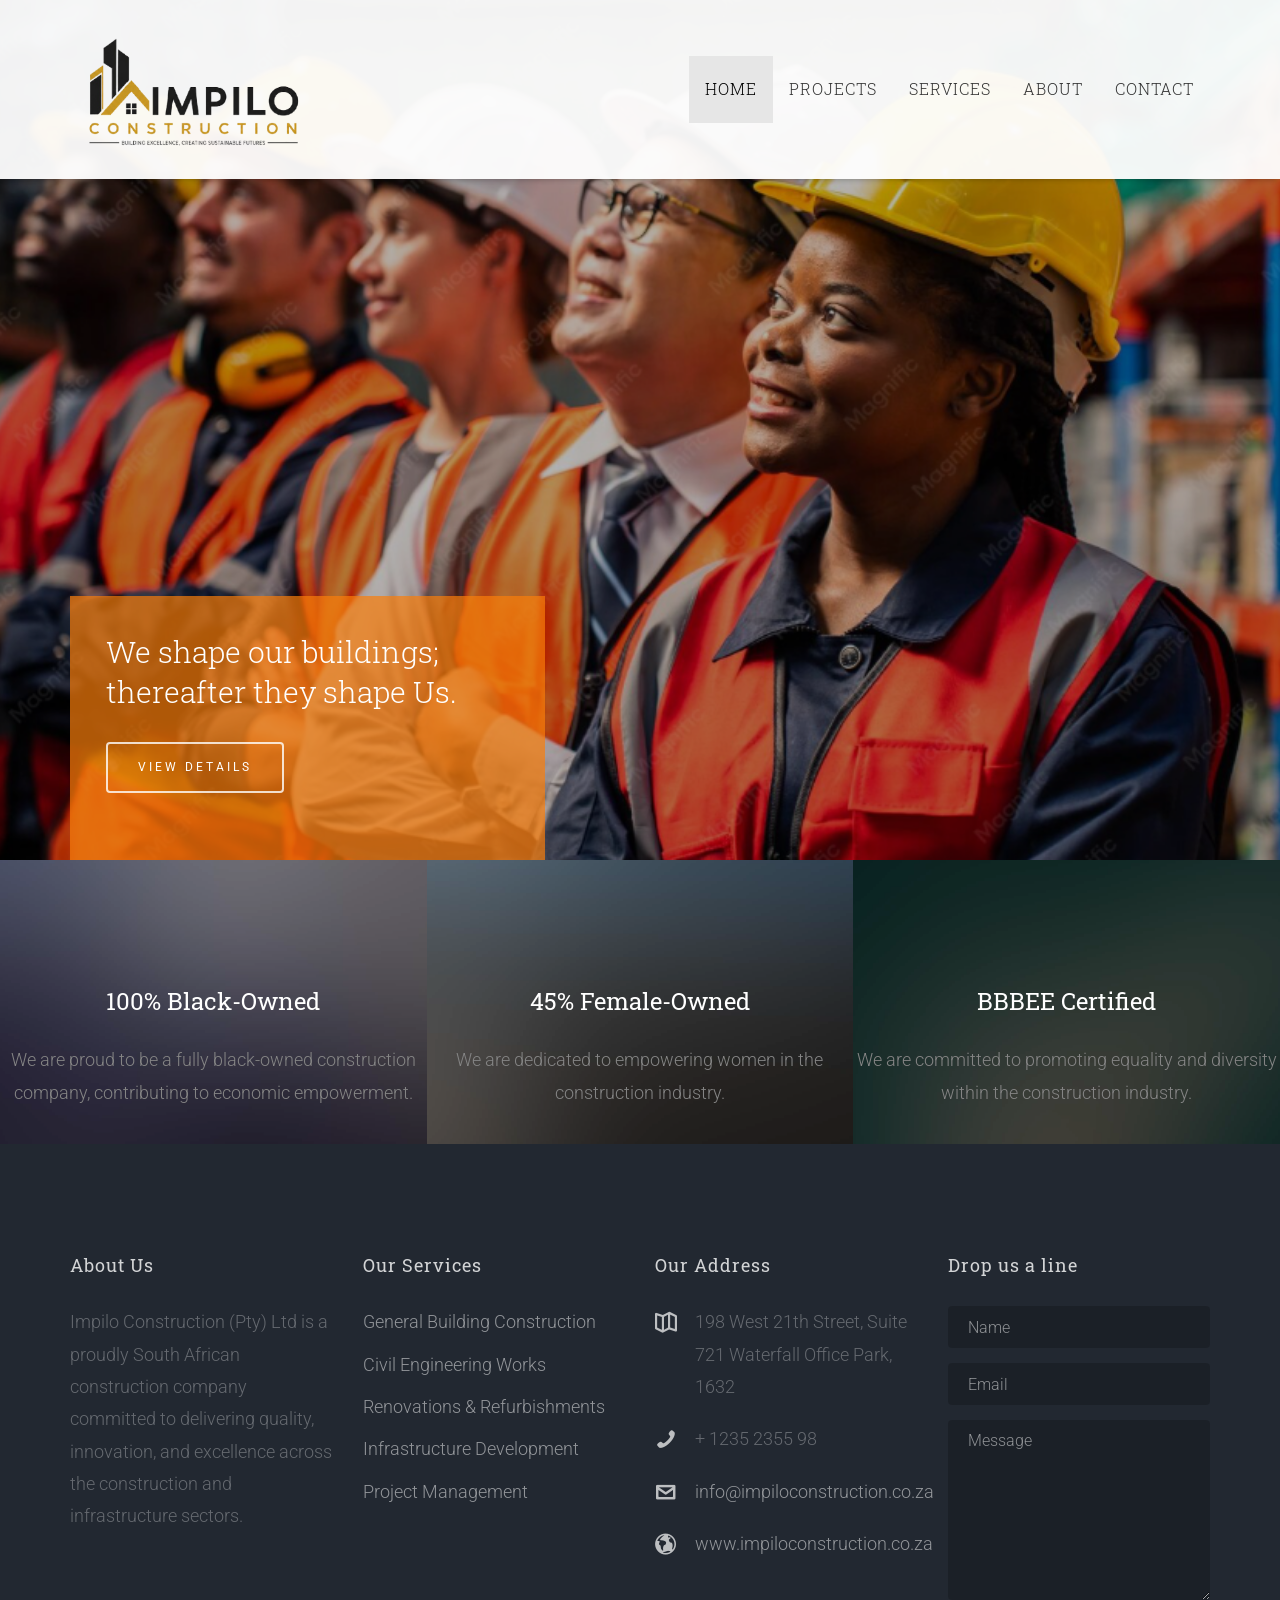
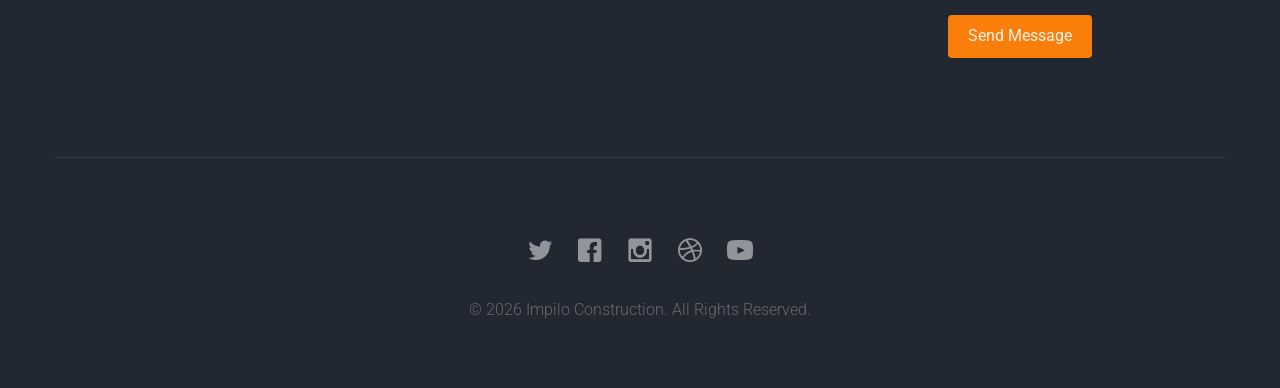
==== index.html @ e7708b45 "first commit" ====
<!DOCTYPE html>
<!--[if lt IE 7]>      <html class="no-js lt-ie9 lt-ie8 lt-ie7"> <![endif]-->
<!--[if IE 7]>         <html class="no-js lt-ie9 lt-ie8"> <![endif]-->
<!--[if IE 8]>         <html class="no-js lt-ie9"> <![endif]-->
<!--[if gt IE 8]><!--> <html class="no-js"> <!--<![endif]-->
	<head>
	<meta charset="utf-8">
	<meta http-equiv="X-UA-Compatible" content="IE=edge">
	<title>Home - Impilo Construction</title>
	<meta name="viewport" content="width=device-width, initial-scale=1">
	<meta name="description" content="About Impilo Construction" />
	<meta name="keywords" content="construction, about us, company information" />
	<meta name="author" content="Impilo Construction" />


  	<!-- Facebook and Twitter integration -->
	<meta property="og:title" content="About Impilo Construction"/>
	<meta property="og:image" content="images/slide_1.jpg"/>
	<meta property="og:url" content=""/>
	<meta property="og:site_name" content=""/>
	<meta property="og:description" content="About Impilo Construction"/>
	<meta name="twitter:title" content="About Impilo Construction" />
	<meta name="twitter:image" content="images/slide_1.jpg" />
	<meta name="twitter:url" content="" />
	<meta name="twitter:card" content="" />

	<!-- Place favicon.ico and apple-touch-icon.png in the root directory -->
	<link rel="shortcut icon" href="favicon.ico">

	<link href='https://fonts.googleapis.com/css?family=Roboto:400,100,300,700,900' rel='stylesheet' type='text/css'>
	<link href="https://fonts.googleapis.com/css?family=Roboto+Slab:300,400,700" rel="stylesheet">
	
	<!-- Animate.css -->
	<link rel="stylesheet" href="css/animate.css">
	<!-- Icomoon Icon Fonts-->
	<link rel="stylesheet" href="css/icomoon.css">
	<!-- Bootstrap  -->
	<link rel="stylesheet" href="css/bootstrap.css">
	<!-- Superfish -->
	<link rel="stylesheet" href="css/superfish.css">
	<!-- Flexslider  -->
	<link rel="stylesheet" href="css/flexslider.css">

	<link rel="stylesheet" href="css/style.css">


	<!-- Modernizr JS -->
	<script src="js/modernizr-2.6.2.min.js"></script>
	<!-- FOR IE9 below -->
	<!--[if lt IE 9]>
	<script src="js/respond.min.js"></script>
	<![endif]-->

	</head>
	<body>
		<div id="impilo-wrapper">
		<div id="impilo-page">
		<div id="impilo-header">
			<header id="impilo-header-section">
				<div class="container">
					<div class="nav-header">
						<a href="#" class="js-impilo-nav-toggle impilo-nav-toggle"><i></i></a>
						<!--make the logo smaller and align it with the navigation-->
						<div id="impilo-logo">
							<a href="index.html">
								<img src="images/logo.png" alt="Impilo Construction Logo" class="img-responsive" style="max-width: 250px;">
							</a>
						</div>
						<!-- START #impilo-menu-wrap -->
							<nav id="impilo-menu-wrap" role="navigation">
							<ul class="sf-menu" id="impilo-primary-menu">
								<li>
									<a class="impilo-sub-ddown active" href="index.html">Home</a>
								</li>
								<li><a href="work.html">Projects</a></li>
								<li>
									<a href="services.html" >Services</a>
									
								</li>
								<li><a href="about.html">About</a></li>
								<li><a href="contact.html">Contact</a></li>
							</ul>
						</nav>
					</div>
				</div>
			</header>		
		</div>
		<!-- end:impilo-header -->
		<aside id="impilo-hero" class="js-fullheight">
			<div class="flexslider js-fullheight">
				<ul class="slides">
			   	<li style="background-image: url(images/slide_8.PNG);">
			   		<div class="overlay-gradient"></div>
			   		<div class="container">
			   			<div class="col-md-5 col-sm-6 col-xs-12 js-fullheight slider-text">
			   				<div class="slider-text-inner">
			   					<div class="desc">
			   						<h2>We shape our buildings; thereafter they shape Us.</h2>
			   						<p><a href="#" class="btn btn-primary btn-outline">View Details</a></p>
			   					</div>
			   				</div>
			   			</div>
			   		</div>
			   	</li>
			   	<li style="background-image: url(images/slide_4.PNG);">
			   		<div class="overlay-gradient"></div>
			   		<div class="container">
			   			<div class="col-md-5 col-sm-6 col-xs-12 js-fullheight slider-text">
			   				<div class="slider-text-inner">
			   					<div class="desc">
			   						<h2>Architecture is a visual art, and the buildings speak for themselves.</h2>
			   						<p><a href="#" class="btn btn-primary btn-outline">View Details</a></p>
			   					</div>
			   				</div>
			   			</div>
			   		</div>
			   	</li>
			   	<li style="background-image: url(images/slide_3.PNG);">
			   		<div class="overlay-gradient"></div>
			   		<div class="container">
			   			<div class="col-md-5 col-sm-6 col-xs-12 js-fullheight slider-text">
			   				<div class="slider-text-inner">
			   					<div class="desc">
			   						<h2>Architecture begins where engineering ends.</h2>
			   						<p><a href="#" class="btn btn-primary btn-outline">View Details</a></p>
			   					</div>
			   				</div>
			   			</div>
			   		</div>
			   	</li>
			  	</ul>
		  	</div>
		</aside>
		<div id="impilo-section">
			<div class="grid-project-section">
				<a href="#">
					<img src="images/project-1.jpg" alt="Project" class="img-responsive">
					<div class="desc text-center">
						<h2>100% Black-Owned </h2>
						<p>We are proud to be a fully black-owned construction company, contributing to economic empowerment.</p>
					</div>
				</a>
			</div>
			<div class="grid-project-section">
				<a href="#">
					<img src="images/project-2.jpg" alt="Project" class="img-responsive">
					<div class="desc text-center">
						<h2>45% Female-Owned </h2>
						<p>We are dedicated to empowering women in the construction industry.</p>
					</div>
				</a>
			</div>
			<div class="grid-project-section">
				<a href="#">
					<img src="images/project-3.jpg" alt="Project" class="img-responsive">
					<div class="desc text-center">
						<h2>BBBEE Certified</h2>
							<p>We are committed to promoting equality and diversity within the construction industry.</p>
					</div>
				</a>
			</div>
			
			
		
		</div>
				<footer>
			<div id="footer">
				<div class="container">
					<div class="row">
						<div class="col-md-3">
							<h3 class="section-title">About Us</h3>
							<p>Impilo Construction (Pty) Ltd is a proudly South African construction company committed to 
								delivering quality, innovation, and excellence across the construction and infrastructure 
								sectors.</p>
						</div>
						
						<div class="col-md-3">
							<h3 class="section-title">Our Services</h3>
							<ul>
								<li><a href="#GeneralBuilding">General Building Construction</a></li>
								<li><a href="#CivilEngineering">Civil Engineering Works</a></li>
								<li><a href="#Renovations">Renovations & Refurbishments</a></li>
								<li><a href="#Infrastructure">Infrastructure Development</a></li>
								<li><a href="#ProjectManagement">Project Management </a></li>
							</ul>
						</div>

						<div class="col-md-3">
							<h3 class="section-title">Our Address</h3>
							<ul class="contact-info">
								<li><i class="icon-map2"></i>198 West 21th Street, Suite 721 Waterfall Office Park, 1632</li>
								<li><i class="icon-phone2"></i>+ 1235 2355 98</li>
								<li><i class="icon-envelope2"></i><a href="#">info@impiloconstruction.co.za</a></li>
								<li><i class="icon-globe2"></i><a href="#">www.impiloconstruction.co.za</a></li>
							</ul>	
						</div>
						<div class="col-md-3">
							<h3 class="section-title">Drop us a line</h3>
							<form class="contact-form">
								<div class="form-group">
									<label for="name" class="sr-only">Name</label>
									<input type="name" class="form-control" id="name" placeholder="Name">
								</div>
								<div class="form-group">
									<label for="email" class="sr-only">Email</label>
									<input type="email" class="form-control" id="email" placeholder="Email">
								</div>
								<div class="form-group">
									<label for="message" class="sr-only">Message</label>
									<textarea class="form-control" id="message" rows="7" placeholder="Message"></textarea>
								</div>
								<div class="form-group">
									<input type="submit" id="btn-submit" class="btn btn-send-message btn-md" value="Send Message">
								</div>
							</form>
						</div>
					</div>
					<div class="row copy-right">
						<div class="col-md-6 col-md-offset-3 text-center">
							<p class="impilo-social-icons">
								<a href="#"><i class="icon-twitter2"></i></a>
								<a href="#"><i class="icon-facebook2"></i></a>
								<a href="#"><i class="icon-instagram"></i></a>
								<a href="#"><i class="icon-dribbble2"></i></a>
								<a href="#"><i class="icon-youtube"></i></a>
							</p>
							<p>&copy; 2026 Impilo Construction. All Rights Reserved. </p>
					</div>
				</div>
			</div>
		</footer>

	</div>
	<!-- END impilo-page -->

	</div>
	<!-- END impilo-wrapper -->

	<!-- jQuery -->


	<script src="js/jquery.min.js"></script>
	<!-- jQuery Easing -->
	<script src="js/jquery.easing.1.3.js"></script>
	<!-- Bootstrap -->
	<script src="js/bootstrap.min.js"></script>
	<!-- Waypoints -->
	<script src="js/jquery.waypoints.min.js"></script>
	<!-- Superfish -->
	<script src="js/hoverIntent.js"></script>
	<script src="js/superfish.js"></script>
	<!-- Flexslider -->
	<script src="js/jquery.flexslider-min.js"></script>

	<!-- Main JS (Do not remove) -->
	<script src="js/main.js"></script>

	</body>
</html>
---- css/icomoon.css ----
@font-face {
    font-family: 'icomoon';
    src:    url('fonts/icomoon.eot?1oniuf');
    src:    url('fonts/icomoon.eot?1oniuf#iefix') format('embedded-opentype'),
        url('fonts/icomoon.ttf?1oniuf') format('truetype'),
        url('fonts/icomoon.woff?1oniuf') format('woff'),
        url('fonts/icomoon.svg?1oniuf#icomoon') format('svg');
    font-weight: normal;
    font-style: normal;
}

[class^="icon-"], [class*=" icon-"] {
    /* use !important to prevent issues with browser extensions that change fonts */
    font-family: 'icomoon' !important;
    speak: none;
    font-style: normal;
    font-weight: normal;
    font-variant: normal;
    text-transform: none;
    line-height: 1;

    /* Better Font Rendering =========== */
    -webkit-font-smoothing: antialiased;
    -moz-osx-font-smoothing: grayscale;
}

.icon-mobile:before {
    content: "\e000";
}
.icon-laptop:before {
    content: "\e001";
}
.icon-desktop:before {
    content: "\e002";
}
.icon-tablet:before {
    content: "\e003";
}
.icon-phone:before {
    content: "\e004";
}
.icon-document:before {
    content: "\e005";
}
.icon-documents:before {
    content: "\e006";
}
.icon-search:before {
    content: "\e007";
}
.icon-clipboard:before {
    content: "\e008";
}
.icon-newspaper:before {
    content: "\e009";
}
.icon-notebook:before {
    content: "\e00a";
}
.icon-book-open:before {
    content: "\e00b";
}
.icon-browser:before {
    content: "\e00c";
}
.icon-calendar:before {
    content: "\e00d";
}
.icon-presentation:before {
    content: "\e00e";
}
.icon-picture:before {
    content: "\e00f";
}
.icon-pictures:before {
    content: "\e010";
}
.icon-video:before {
    content: "\e011";
}
.icon-camera:before {
    content: "\e012";
}
.icon-printer:before {
    content: "\e013";
}
.icon-toolbox:before {
    content: "\e014";
}
.icon-briefcase:before {
    content: "\e015";
}
.icon-wallet:before {
    content: "\e016";
}
.icon-gift:before {
    content: "\e017";
}
.icon-bargraph:before {
    content: "\e018";
}
.icon-grid:before {
    content: "\e019";
}
.icon-expand:before {
    content: "\e01a";
}
.icon-focus:before {
    content: "\e01b";
}
.icon-edit:before {
    content: "\e01c";
}
.icon-adjustments:before {
    content: "\e01d";
}
.icon-ribbon:before {
    content: "\e01e";
}
.icon-hourglass:before {
    content: "\e01f";
}
.icon-lock:before {
    content: "\e020";
}
.icon-megaphone:before {
    content: "\e021";
}
.icon-shield:before {
    content: "\e022";
}
.icon-trophy:before {
    content: "\e023";
}
.icon-flag:before {
    content: "\e024";
}
.icon-map:before {
    content: "\e025";
}
.icon-puzzle:before {
    content: "\e026";
}
.icon-basket:before {
    content: "\e027";
}
.icon-envelope:before {
    content: "\e028";
}
.icon-streetsign:before {
    content: "\e029";
}
.icon-telescope:before {
    content: "\e02a";
}
.icon-gears:before {
    content: "\e02b";
}
.icon-key:before {
    content: "\e02c";
}
.icon-paperclip:before {
    content: "\e02d";
}
.icon-attachment:before {
    content: "\e02e";
}
.icon-pricetags:before {
    content: "\e02f";
}
.icon-lightbulb:before {
    content: "\e030";
}
.icon-layers:before {
    content: "\e031";
}
.icon-pencil:before {
    content: "\e032";
}
.icon-tools:before {
    content: "\e033";
}
.icon-tools-2:before {
    content: "\e034";
}
.icon-scissors:before {
    content: "\e035";
}
.icon-paintbrush:before {
    content: "\e036";
}
.icon-magnifying-glass:before {
    content: "\e037";
}
.icon-circle-compass:before {
    content: "\e038";
}
.icon-linegraph:before {
    content: "\e039";
}
.icon-mic:before {
    content: "\e03a";
}
.icon-strategy:before {
    content: "\e03b";
}
.icon-beaker:before {
    content: "\e03c";
}
.icon-caution:before {
    content: "\e03d";
}
.icon-recycle:before {
    content: "\e03e";
}
.icon-anchor:before {
    content: "\e03f";
}
.icon-profile-male:before {
    content: "\e040";
}
.icon-profile-female:before {
    content: "\e041";
}
.icon-bike:before {
    content: "\e042";
}
.icon-wine:before {
    content: "\e043";
}
.icon-hotairballoon:before {
    content: "\e044";
}
.icon-globe:before {
    content: "\e045";
}
.icon-genius:before {
    content: "\e046";
}
.icon-map-pin:before {
    content: "\e047";
}
.icon-dial:before {
    content: "\e048";
}
.icon-chat:before {
    content: "\e049";
}
.icon-heart:before {
    content: "\e04a";
}
.icon-cloud:before {
    content: "\e04b";
}
.icon-upload:before {
    content: "\e04c";
}
.icon-download:before {
    content: "\e04d";
}
.icon-target:before {
    content: "\e04e";
}
.icon-hazardous:before {
    content: "\e04f";
}
.icon-piechart:before {
    content: "\e050";
}
.icon-speedometer:before {
    content: "\e051";
}
.icon-global:before {
    content: "\e052";
}
.icon-compass:before {
    content: "\e053";
}
.icon-lifesaver:before {
    content: "\e054";
}
.icon-clock:before {
    content: "\e055";
}
.icon-aperture:before {
    content: "\e056";
}
.icon-quote:before {
    content: "\e057";
}
.icon-scope:before {
    content: "\e058";
}
.icon-alarmclock:before {
    content: "\e059";
}
.icon-refresh:before {
    content: "\e05a";
}
.icon-happy:before {
    content: "\e05b";
}
.icon-sad:before {
    content: "\e05c";
}
.icon-facebook:before {
    content: "\e05d";
}
.icon-twitter:before {
    content: "\e05e";
}
.icon-googleplus:before {
    content: "\e05f";
}
.icon-rss:before {
    content: "\e060";
}
.icon-tumblr:before {
    content: "\e061";
}
.icon-linkedin:before {
    content: "\e062";
}
.icon-dribbble:before {
    content: "\e063";
}
.icon-box2:before {
    content: "\ea82";
}
.icon-write:before {
    content: "\ea83";
}
.icon-clock2:before {
    content: "\ea84";
}
.icon-reply2:before {
    content: "\ea85";
}
.icon-reply-all2:before {
    content: "\ea86";
}
.icon-forward2:before {
    content: "\ea87";
}
.icon-flag2:before {
    content: "\ea88";
}
.icon-search2:before {
    content: "\ea89";
}
.icon-trash2:before {
    content: "\ea8a";
}
.icon-envelope2:before {
    content: "\ea8b";
}
.icon-bubble:before {
    content: "\ea8c";
}
.icon-bubbles:before {
    content: "\ea8d";
}
.icon-user2:before {
    content: "\ea8e";
}
.icon-users2:before {
    content: "\ea8f";
}
.icon-cloud2:before {
    content: "\ea90";
}
.icon-download2:before {
    content: "\ea91";
}
.icon-upload2:before {
    content: "\ea92";
}
.icon-rain:before {
    content: "\ea93";
}
.icon-sun:before {
    content: "\ea94";
}
.icon-moon2:before {
    content: "\ea95";
}
.icon-bell2:before {
    content: "\ea96";
}
.icon-folder2:before {
    content: "\ea97";
}
.icon-pin2:before {
    content: "\ea98";
}
.icon-sound2:before {
    content: "\ea99";
}
.icon-microphone:before {
    content: "\ea9a";
}
.icon-camera2:before {
    content: "\ea9b";
}
.icon-image2:before {
    content: "\ea9c";
}
.icon-cog2:before {
    content: "\ea9d";
}
.icon-calendar2:before {
    content: "\ea9e";
}
.icon-book2:before {
    content: "\ea9f";
}
.icon-map-marker:before {
    content: "\eaa0";
}
.icon-store:before {
    content: "\eaa1";
}
.icon-support:before {
    content: "\eaa2";
}
.icon-tag2:before {
    content: "\eaa3";
}
.icon-heart2:before {
    content: "\eaa4";
}
.icon-video-camera:before {
    content: "\eaa5";
}
.icon-trophy2:before {
    content: "\eaa6";
}
.icon-cart:before {
    content: "\eaa7";
}
.icon-eye2:before {
    content: "\eaa8";
}
.icon-cancel:before {
    content: "\eaa9";
}
.icon-chart:before {
    content: "\eaaa";
}
.icon-target2:before {
    content: "\eaab";
}
.icon-printer2:before {
    content: "\eaac";
}
.icon-location2:before {
    content: "\eaad";
}
.icon-bookmark2:before {
    content: "\eaae";
}
.icon-monitor:before {
    content: "\eaaf";
}
.icon-cross2:before {
    content: "\eab0";
}
.icon-plus2:before {
    content: "\eab1";
}
.icon-left:before {
    content: "\eab2";
}
.icon-up:before {
    content: "\eab3";
}
.icon-browser2:before {
    content: "\eab4";
}
.icon-windows:before {
    content: "\eab5";
}
.icon-switch2:before {
    content: "\eab6";
}
.icon-dashboard:before {
    content: "\eab7";
}
.icon-play:before {
    content: "\eab8";
}
.icon-fast-forward:before {
    content: "\eab9";
}
.icon-next:before {
    content: "\eaba";
}
.icon-refresh2:before {
    content: "\eabb";
}
.icon-film:before {
    content: "\eabc";
}
.icon-home2:before {
    content: "\eabd";
}
.icon-add-to-list:before {
    content: "\e901";
}
.icon-classic-computer:before {
    content: "\e902";
}
.icon-controller-fast-backward:before {
    content: "\e903";
}
.icon-creative-commons-attribution:before {
    content: "\e904";
}
.icon-creative-commons-noderivs:before {
    content: "\e905";
}
.icon-creative-commons-noncommercial-eu:before {
    content: "\e906";
}
.icon-creative-commons-noncommercial-us:before {
    content: "\e907";
}
.icon-creative-commons-public-domain:before {
    content: "\e908";
}
.icon-creative-commons-remix:before {
    content: "\e909";
}
.icon-creative-commons-share:before {
    content: "\e90a";
}
.icon-creative-commons-sharealike:before {
    content: "\e90b";
}
.icon-creative-commons:before {
    content: "\e90c";
}
.icon-document-landscape:before {
    content: "\e90d";
}
.icon-remove-user:before {
    content: "\e90e";
}
.icon-warning:before {
    content: "\e90f";
}
.icon-arrow-bold-down:before {
    content: "\e910";
}
.icon-arrow-bold-left:before {
    content: "\e911";
}
.icon-arrow-bold-right:before {
    content: "\e912";
}
.icon-arrow-bold-up:before {
    content: "\e913";
}
.icon-arrow-down:before {
    content: "\e914";
}
.icon-arrow-left:before {
    content: "\e915";
}
.icon-arrow-long-down:before {
    content: "\e916";
}
.icon-arrow-long-left:before {
    content: "\e917";
}
.icon-arrow-long-right:before {
    content: "\e918";
}
.icon-arrow-long-up:before {
    content: "\e919";
}
.icon-arrow-right:before {
    content: "\e91a";
}
.icon-arrow-up:before {
    content: "\e91b";
}
.icon-arrow-with-circle-down:before {
    content: "\e91c";
}
.icon-arrow-with-circle-left:before {
    content: "\e91d";
}
.icon-arrow-with-circle-right:before {
    content: "\e91e";
}
.icon-arrow-with-circle-up:before {
    content: "\e91f";
}
.icon-bookmark:before {
    content: "\e920";
}
.icon-bookmarks:before {
    content: "\e921";
}
.icon-chevron-down:before {
    content: "\e922";
}
.icon-chevron-left:before {
    content: "\e923";
}
.icon-chevron-right:before {
    content: "\e924";
}
.icon-chevron-small-down:before {
    content: "\e925";
}
.icon-chevron-small-left:before {
    content: "\e926";
}
.icon-chevron-small-right:before {
    content: "\e927";
}
.icon-chevron-small-up:before {
    content: "\e928";
}
.icon-chevron-thin-down:before {
    content: "\e929";
}
.icon-chevron-thin-left:before {
    content: "\e92a";
}
.icon-chevron-thin-right:before {
    content: "\e92b";
}
.icon-chevron-thin-up:before {
    content: "\e92c";
}
.icon-chevron-up:before {
    content: "\e92d";
}
.icon-chevron-with-circle-down:before {
    content: "\e92e";
}
.icon-chevron-with-circle-left:before {
    content: "\e92f";
}
.icon-chevron-with-circle-right:before {
    content: "\e930";
}
.icon-chevron-with-circle-up:before {
    content: "\e931";
}
.icon-cloud3:before {
    content: "\e932";
}
.icon-controller-fast-forward:before {
    content: "\e933";
}
.icon-controller-jump-to-start:before {
    content: "\e934";
}
.icon-controller-next:before {
    content: "\e935";
}
.icon-controller-paus:before {
    content: "\e936";
}
.icon-controller-play:before {
    content: "\e937";
}
.icon-controller-record:before {
    content: "\e938";
}
.icon-controller-stop:before {
    content: "\e939";
}
.icon-controller-volume:before {
    content: "\e93a";
}
.icon-dot-single:before {
    content: "\e93b";
}
.icon-dots-three-horizontal:before {
    content: "\e93c";
}
.icon-dots-three-vertical:before {
    content: "\e93d";
}
.icon-dots-two-horizontal:before {
    content: "\e93e";
}
.icon-dots-two-vertical:before {
    content: "\e93f";
}
.icon-download3:before {
    content: "\e940";
}
.icon-emoji-flirt:before {
    content: "\e941";
}
.icon-flow-branch:before {
    content: "\e942";
}
.icon-flow-cascade:before {
    content: "\e943";
}
.icon-flow-line:before {
    content: "\e944";
}
.icon-flow-parallel:before {
    content: "\e945";
}
.icon-flow-tree:before {
    content: "\e946";
}
.icon-install:before {
    content: "\e947";
}
.icon-layers2:before {
    content: "\e948";
}
.icon-open-book:before {
    content: "\e949";
}
.icon-resize-100:before {
    content: "\e94a";
}
.icon-resize-full-screen:before {
    content: "\e94b";
}
.icon-save:before {
    content: "\e94c";
}
.icon-select-arrows:before {
    content: "\e94d";
}
.icon-sound-mute:before {
    content: "\e94e";
}
.icon-sound:before {
    content: "\e94f";
}
.icon-trash:before {
    content: "\e950";
}
.icon-triangle-down:before {
    content: "\e951";
}
.icon-triangle-left:before {
    content: "\e952";
}
.icon-triangle-right:before {
    content: "\e953";
}
.icon-triangle-up:before {
    content: "\e954";
}
.icon-uninstall:before {
    content: "\e955";
}
.icon-upload-to-cloud:before {
    content: "\e956";
}
.icon-upload3:before {
    content: "\e957";
}
.icon-add-user:before {
    content: "\e958";
}
.icon-address:before {
    content: "\e959";
}
.icon-adjust:before {
    content: "\e95a";
}
.icon-air:before {
    content: "\e95b";
}
.icon-aircraft-landing:before {
    content: "\e95c";
}
.icon-aircraft-take-off:before {
    content: "\e95d";
}
.icon-aircraft:before {
    content: "\e95e";
}
.icon-align-bottom:before {
    content: "\e95f";
}
.icon-align-horizontal-middle:before {
    content: "\e960";
}
.icon-align-left:before {
    content: "\e961";
}
.icon-align-right:before {
    content: "\e962";
}
.icon-align-top:before {
    content: "\e963";
}
.icon-align-vertical-middle:before {
    content: "\e964";
}
.icon-archive:before {
    content: "\e965";
}
.icon-area-graph:before {
    content: "\e966";
}
.icon-attachment2:before {
    content: "\e967";
}
.icon-awareness-ribbon:before {
    content: "\e968";
}
.icon-back-in-time:before {
    content: "\e969";
}
.icon-back:before {
    content: "\e96a";
}
.icon-bar-graph:before {
    content: "\e96b";
}
.icon-battery:before {
    content: "\e96c";
}
.icon-beamed-note:before {
    content: "\e96d";
}
.icon-bell:before {
    content: "\e96e";
}
.icon-blackboard:before {
    content: "\e96f";
}
.icon-block:before {
    content: "\e970";
}
.icon-book:before {
    content: "\e971";
}
.icon-bowl:before {
    content: "\e972";
}
.icon-box:before {
    content: "\e973";
}
.icon-briefcase2:before {
    content: "\e974";
}
.icon-browser3:before {
    content: "\e975";
}
.icon-brush:before {
    content: "\e976";
}
.icon-bucket:before {
    content: "\e977";
}
.icon-cake:before {
    content: "\e978";
}
.icon-calculator:before {
    content: "\e979";
}
.icon-calendar3:before {
    content: "\e97a";
}
.icon-camera3:before {
    content: "\e97b";
}
.icon-ccw:before {
    content: "\e97c";
}
.icon-chat2:before {
    content: "\e97d";
}
.icon-check:before {
    content: "\e97e";
}
.icon-circle-with-cross:before {
    content: "\e97f";
}
.icon-circle-with-minus:before {
    content: "\e980";
}
.icon-circle-with-plus:before {
    content: "\e981";
}
.icon-circle:before {
    content: "\e982";
}
.icon-circular-graph:before {
    content: "\e983";
}
.icon-clapperboard:before {
    content: "\e984";
}
.icon-clipboard2:before {
    content: "\e985";
}
.icon-clock3:before {
    content: "\e986";
}
.icon-code:before {
    content: "\e987";
}
.icon-cog:before {
    content: "\e988";
}
.icon-colours:before {
    content: "\e989";
}
.icon-compass2:before {
    content: "\e98a";
}
.icon-copy:before {
    content: "\e98b";
}
.icon-credit-card:before {
    content: "\e98c";
}
.icon-credit:before {
    content: "\e98d";
}
.icon-cross:before {
    content: "\e98e";
}
.icon-cup:before {
    content: "\e98f";
}
.icon-cw:before {
    content: "\e990";
}
.icon-cycle:before {
    content: "\e991";
}
.icon-database:before {
    content: "\e992";
}
.icon-dial-pad:before {
    content: "\e993";
}
.icon-direction:before {
    content: "\e994";
}
.icon-document2:before {
    content: "\e995";
}
.icon-documents2:before {
    content: "\e996";
}
.icon-drink:before {
    content: "\e997";
}
.icon-drive:before {
    content: "\e998";
}
.icon-drop:before {
    content: "\e999";
}
.icon-edit2:before {
    content: "\e99a";
}
.icon-email:before {
    content: "\e99b";
}
.icon-emoji-happy:before {
    content: "\e99c";
}
.icon-emoji-neutral:before {
    content: "\e99d";
}
.icon-emoji-sad:before {
    content: "\e99e";
}
.icon-erase:before {
    content: "\e99f";
}
.icon-eraser:before {
    content: "\e9a0";
}
.icon-export:before {
    content: "\e9a1";
}
.icon-eye:before {
    content: "\e9a2";
}
.icon-feather:before {
    content: "\e9a3";
}
.icon-flag3:before {
    content: "\e9a4";
}
.icon-flash:before {
    content: "\e9a5";
}
.icon-flashlight:before {
    content: "\e9a6";
}
.icon-flat-brush:before {
    content: "\e9a7";
}
.icon-folder-images:before {
    content: "\e9a8";
}
.icon-folder-music:before {
    content: "\e9a9";
}
.icon-folder-video:before {
    content: "\e9aa";
}
.icon-folder:before {
    content: "\e9ab";
}
.icon-forward:before {
    content: "\e9ac";
}
.icon-funnel:before {
    content: "\e9ad";
}
.icon-game-controller:before {
    content: "\e9ae";
}
.icon-gauge:before {
    content: "\e9af";
}
.icon-globe2:before {
    content: "\e9b0";
}
.icon-graduation-cap:before {
    content: "\e9b1";
}
.icon-grid2:before {
    content: "\e9b2";
}
.icon-hair-cross:before {
    content: "\e9b3";
}
.icon-hand:before {
    content: "\e9b4";
}
.icon-heart-outlined:before {
    content: "\e9b5";
}
.icon-heart3:before {
    content: "\e9b6";
}
.icon-help-with-circle:before {
    content: "\e9b7";
}
.icon-help:before {
    content: "\e9b8";
}
.icon-home:before {
    content: "\e9b9";
}
.icon-hour-glass:before {
    content: "\e9ba";
}
.icon-image-inverted:before {
    content: "\e9bb";
}
.icon-image:before {
    content: "\e9bc";
}
.icon-images:before {
    content: "\e9bd";
}
.icon-inbox:before {
    content: "\e9be";
}
.icon-infinity:before {
    content: "\e9bf";
}
.icon-info-with-circle:before {
    content: "\e9c0";
}
.icon-info:before {
    content: "\e9c1";
}
.icon-key2:before {
    content: "\e9c2";
}
.icon-keyboard:before {
    content: "\e9c3";
}
.icon-lab-flask:before {
    content: "\e9c4";
}
.icon-landline:before {
    content: "\e9c5";
}
.icon-language:before {
    content: "\e9c6";
}
.icon-laptop2:before {
    content: "\e9c7";
}
.icon-leaf:before {
    content: "\e9c8";
}
.icon-level-down:before {
    content: "\e9c9";
}
.icon-level-up:before {
    content: "\e9ca";
}
.icon-lifebuoy:before {
    content: "\e9cb";
}
.icon-light-bulb:before {
    content: "\e9cc";
}
.icon-light-down:before {
    content: "\e9cd";
}
.icon-light-up:before {
    content: "\e9ce";
}
.icon-line-graph:before {
    content: "\e9cf";
}
.icon-link:before {
    content: "\e9d0";
}
.icon-list:before {
    content: "\e9d1";
}
.icon-location-pin:before {
    content: "\e9d2";
}
.icon-location:before {
    content: "\e9d3";
}
.icon-lock-open:before {
    content: "\e9d4";
}
.icon-lock2:before {
    content: "\e9d5";
}
.icon-log-out:before {
    content: "\e9d6";
}
.icon-login:before {
    content: "\e9d7";
}
.icon-loop:before {
    content: "\e9d8";
}
.icon-magnet:before {
    content: "\e9d9";
}
.icon-magnifying-glass2:before {
    content: "\e9da";
}
.icon-mail:before {
    content: "\e9db";
}
.icon-man:before {
    content: "\e9dc";
}
.icon-map2:before {
    content: "\e9dd";
}
.icon-mask:before {
    content: "\e9de";
}
.icon-medal:before {
    content: "\e9df";
}
.icon-megaphone2:before {
    content: "\e9e0";
}
.icon-menu:before {
    content: "\e9e1";
}
.icon-message:before {
    content: "\e9e2";
}
.icon-mic2:before {
    content: "\e9e3";
}
.icon-minus:before {
    content: "\e9e4";
}
.icon-mobile2:before {
    content: "\e9e5";
}
.icon-modern-mic:before {
    content: "\e9e6";
}
.icon-moon:before {
    content: "\e9e7";
}
.icon-mouse:before {
    content: "\e9e8";
}
.icon-music:before {
    content: "\e9e9";
}
.icon-network:before {
    content: "\e9ea";
}
.icon-new-message:before {
    content: "\e9eb";
}
.icon-new:before {
    content: "\e9ec";
}
.icon-news:before {
    content: "\e9ed";
}
.icon-note:before {
    content: "\e9ee";
}
.icon-notification:before {
    content: "\e9ef";
}
.icon-old-mobile:before {
    content: "\e9f0";
}
.icon-old-phone:before {
    content: "\e9f1";
}
.icon-palette:before {
    content: "\e9f2";
}
.icon-paper-plane:before {
    content: "\e9f3";
}
.icon-pencil2:before {
    content: "\e9f4";
}
.icon-phone2:before {
    content: "\e9f5";
}
.icon-pie-chart:before {
    content: "\e9f6";
}
.icon-pin:before {
    content: "\e9f7";
}
.icon-plus:before {
    content: "\e9f8";
}
.icon-popup:before {
    content: "\e9f9";
}
.icon-power-plug:before {
    content: "\e9fa";
}
.icon-price-ribbon:before {
    content: "\e9fb";
}
.icon-price-tag:before {
    content: "\e9fc";
}
.icon-print:before {
    content: "\e9fd";
}
.icon-progress-empty:before {
    content: "\e9fe";
}
.icon-progress-full:before {
    content: "\e9ff";
}
.icon-progress-one:before {
    content: "\ea00";
}
.icon-progress-two:before {
    content: "\ea01";
}
.icon-publish:before {
    content: "\ea02";
}
.icon-quote2:before {
    content: "\ea03";
}
.icon-radio:before {
    content: "\ea04";
}
.icon-reply-all:before {
    content: "\ea05";
}
.icon-reply:before {
    content: "\ea06";
}
.icon-retweet:before {
    content: "\ea07";
}
.icon-rocket:before {
    content: "\ea08";
}
.icon-round-brush:before {
    content: "\ea09";
}
.icon-rss2:before {
    content: "\ea0a";
}
.icon-ruler:before {
    content: "\ea0b";
}
.icon-scissors2:before {
    content: "\ea0c";
}
.icon-share-alternitive:before {
    content: "\ea0d";
}
.icon-share:before {
    content: "\ea0e";
}
.icon-shareable:before {
    content: "\ea0f";
}
.icon-shield2:before {
    content: "\ea10";
}
.icon-shop:before {
    content: "\ea11";
}
.icon-shopping-bag:before {
    content: "\ea12";
}
.icon-shopping-basket:before {
    content: "\ea13";
}
.icon-shopping-cart:before {
    content: "\ea14";
}
.icon-shuffle:before {
    content: "\ea15";
}
.icon-signal:before {
    content: "\ea16";
}
.icon-sound-mix:before {
    content: "\ea17";
}
.icon-sports-club:before {
    content: "\ea18";
}
.icon-spreadsheet:before {
    content: "\ea19";
}
.icon-squared-cross:before {
    content: "\ea1a";
}
.icon-squared-minus:before {
    content: "\ea1b";
}
.icon-squared-plus:before {
    content: "\ea1c";
}
.icon-star-outlined:before {
    content: "\ea1d";
}
.icon-star:before {
    content: "\ea1e";
}
.icon-stopwatch:before {
    content: "\ea1f";
}
.icon-suitcase:before {
    content: "\ea20";
}
.icon-swap:before {
    content: "\ea21";
}
.icon-sweden:before {
    content: "\ea22";
}
.icon-switch:before {
    content: "\ea23";
}
.icon-tablet2:before {
    content: "\ea24";
}
.icon-tag:before {
    content: "\ea25";
}
.icon-text-document-inverted:before {
    content: "\ea26";
}
.icon-text-document:before {
    content: "\ea27";
}
.icon-text:before {
    content: "\ea28";
}
.icon-thermometer:before {
    content: "\ea29";
}
.icon-thumbs-down:before {
    content: "\ea2a";
}
.icon-thumbs-up:before {
    content: "\ea2b";
}
.icon-thunder-cloud:before {
    content: "\ea2c";
}
.icon-ticket:before {
    content: "\ea2d";
}
.icon-time-slot:before {
    content: "\ea2e";
}
.icon-tools2:before {
    content: "\ea2f";
}
.icon-traffic-cone:before {
    content: "\ea30";
}
.icon-tree:before {
    content: "\ea31";
}
.icon-trophy3:before {
    content: "\ea32";
}
.icon-tv:before {
    content: "\ea33";
}
.icon-typing:before {
    content: "\ea34";
}
.icon-unread:before {
    content: "\ea35";
}
.icon-untag:before {
    content: "\ea36";
}
.icon-user:before {
    content: "\ea37";
}
.icon-users:before {
    content: "\ea38";
}
.icon-v-card:before {
    content: "\ea39";
}
.icon-video2:before {
    content: "\ea3a";
}
.icon-vinyl:before {
    content: "\ea3b";
}
.icon-voicemail:before {
    content: "\ea3c";
}
.icon-wallet2:before {
    content: "\ea3d";
}
.icon-water:before {
    content: "\ea3e";
}
.icon-500px-with-circle:before {
    content: "\ea3f";
}
.icon-500px:before {
    content: "\ea40";
}
.icon-basecamp:before {
    content: "\ea41";
}
.icon-behance:before {
    content: "\ea42";
}
.icon-creative-cloud:before {
    content: "\ea43";
}
.icon-dropbox:before {
    content: "\ea44";
}
.icon-evernote:before {
    content: "\ea45";
}
.icon-flattr:before {
    content: "\ea46";
}
.icon-foursquare:before {
    content: "\ea47";
}
.icon-google-drive:before {
    content: "\ea48";
}
.icon-google-hangouts:before {
    content: "\ea49";
}
.icon-grooveshark:before {
    content: "\ea4a";
}
.icon-icloud:before {
    content: "\ea4b";
}
.icon-mixi:before {
    content: "\ea4c";
}
.icon-onedrive:before {
    content: "\ea4d";
}
.icon-paypal:before {
    content: "\ea4e";
}
.icon-picasa:before {
    content: "\ea4f";
}
.icon-qq:before {
    content: "\ea50";
}
.icon-rdio-with-circle:before {
    content: "\ea51";
}
.icon-renren:before {
    content: "\ea52";
}
.icon-scribd:before {
    content: "\ea53";
}
.icon-sina-weibo:before {
    content: "\ea54";
}
.icon-skype-with-circle:before {
    content: "\ea55";
}
.icon-skype:before {
    content: "\ea56";
}
.icon-slideshare:before {
    content: "\ea57";
}
.icon-smashing:before {
    content: "\ea58";
}
.icon-soundcloud:before {
    content: "\ea59";
}
.icon-spotify-with-circle:before {
    content: "\ea5a";
}
.icon-spotify:before {
    content: "\ea5b";
}
.icon-swarm:before {
    content: "\ea5c";
}
.icon-vine-with-circle:before {
    content: "\ea5d";
}
.icon-vine:before {
    content: "\ea5e";
}
.icon-vk-alternitive:before {
    content: "\ea5f";
}
.icon-vk-with-circle:before {
    content: "\ea60";
}
.icon-vk:before {
    content: "\ea61";
}
.icon-xing-with-circle:before {
    content: "\ea62";
}
.icon-xing:before {
    content: "\ea63";
}
.icon-yelp:before {
    content: "\ea64";
}
.icon-dribbble-with-circle:before {
    content: "\ea65";
}
.icon-dribbble2:before {
    content: "\ea66";
}
.icon-facebook-with-circle:before {
    content: "\ea67";
}
.icon-facebook2:before {
    content: "\ea68";
}
.icon-flickr-with-circle:before {
    content: "\ea69";
}
.icon-flickr:before {
    content: "\ea6a";
}
.icon-github-with-circle:before {
    content: "\ea6b";
}
.icon-github:before {
    content: "\ea6c";
}
.icon-google-with-circle:before {
    content: "\ea6d";
}
.icon-google:before {
    content: "\ea6e";
}
.icon-instagram-with-circle:before {
    content: "\ea6f";
}
.icon-instagram:before {
    content: "\ea70";
}
.icon-lastfm-with-circle:before {
    content: "\ea71";
}
.icon-lastfm:before {
    content: "\ea72";
}
.icon-linkedin-with-circle:before {
    content: "\ea73";
}
.icon-linkedin2:before {
    content: "\ea74";
}
.icon-pinterest-with-circle:before {
    content: "\ea75";
}
.icon-pinterest:before {
    content: "\ea76";
}
.icon-rdio:before {
    content: "\ea77";
}
.icon-stumbleupon-with-circle:before {
    content: "\ea78";
}
.icon-stumbleupon:before {
    content: "\ea79";
}
.icon-tumblr-with-circle:before {
    content: "\ea7a";
}
.icon-tumblr2:before {
    content: "\ea7b";
}
.icon-twitter-with-circle:before {
    content: "\ea7c";
}
.icon-twitter2:before {
    content: "\ea7d";
}
.icon-vimeo-with-circle:before {
    content: "\ea7e";
}
.icon-vimeo:before {
    content: "\ea7f";
}
.icon-youtube-with-circle:before {
    content: "\ea80";
}
.icon-youtube:before {
    content: "\ea81";
}
.icon-home3:before {
    content: "\eabe";
}
.icon-home22:before {
    content: "\eabf";
}
.icon-home32:before {
    content: "\eac0";
}
.icon-office:before {
    content: "\eac1";
}
.icon-newspaper2:before {
    content: "\eac2";
}
.icon-pencil3:before {
    content: "\eac3";
}
.icon-pencil22:before {
    content: "\eac4";
}
.icon-quill:before {
    content: "\eac5";
}
.icon-pen:before {
    content: "\eac6";
}
.icon-blog:before {
    content: "\eac7";
}
.icon-eyedropper:before {
    content: "\eac8";
}
.icon-droplet:before {
    content: "\eac9";
}
.icon-paint-format:before {
    content: "\eaca";
}
.icon-image3:before {
    content: "\eacb";
}
.icon-images2:before {
    content: "\eacc";
}
.icon-camera4:before {
    content: "\eacd";
}
.icon-headphones:before {
    content: "\eace";
}
.icon-music2:before {
    content: "\eacf";
}
.icon-play2:before {
    content: "\ead0";
}
.icon-film2:before {
    content: "\ead1";
}
.icon-video-camera2:before {
    content: "\ead2";
}
.icon-dice:before {
    content: "\ead3";
}
.icon-pacman:before {
    content: "\ead4";
}
.icon-spades:before {
    content: "\ead5";
}
.icon-clubs:before {
    content: "\ead6";
}
.icon-diamonds:before {
    content: "\ead7";
}
.icon-bullhorn:before {
    content: "\ead8";
}
.icon-connection:before {
    content: "\ead9";
}
.icon-podcast:before {
    content: "\eada";
}
.icon-feed:before {
    content: "\eadb";
}
.icon-mic3:before {
    content: "\eadc";
}
.icon-book3:before {
    content: "\eadd";
}
.icon-books:before {
    content: "\eade";
}
.icon-library:before {
    content: "\eadf";
}
.icon-file-text:before {
    content: "\eae0";
}
.icon-profile:before {
    content: "\eae1";
}
.icon-file-empty:before {
    content: "\eae2";
}
.icon-files-empty:before {
    content: "\eae3";
}
.icon-file-text2:before {
    content: "\eae4";
}
.icon-file-picture:before {
    content: "\eae5";
}
.icon-file-music:before {
    content: "\eae6";
}
.icon-file-play:before {
    content: "\eae7";
}
.icon-file-video:before {
    content: "\eae8";
}
.icon-file-zip:before {
    content: "\eae9";
}
.icon-copy2:before {
    content: "\eaea";
}
.icon-paste:before {
    content: "\eaeb";
}
.icon-stack:before {
    content: "\eaec";
}
.icon-folder3:before {
    content: "\eaed";
}
.icon-folder-open:before {
    content: "\eaee";
}
.icon-folder-plus:before {
    content: "\eaef";
}
.icon-folder-minus:before {
    content: "\eaf0";
}
.icon-folder-download:before {
    content: "\eaf1";
}
.icon-folder-upload:before {
    content: "\eaf2";
}
.icon-price-tag2:before {
    content: "\eaf3";
}
.icon-price-tags:before {
    content: "\eaf4";
}
.icon-barcode:before {
    content: "\eaf5";
}
.icon-qrcode:before {
    content: "\eaf6";
}
.icon-ticket2:before {
    content: "\eaf7";
}
.icon-cart2:before {
    content: "\eaf8";
}
.icon-coin-dollar:before {
    content: "\eaf9";
}
.icon-coin-euro:before {
    content: "\eafa";
}
.icon-coin-pound:before {
    content: "\eafb";
}
.icon-coin-yen:before {
    content: "\eafc";
}
.icon-credit-card2:before {
    content: "\eafd";
}
.icon-calculator2:before {
    content: "\eafe";
}
.icon-lifebuoy2:before {
    content: "\eaff";
}
.icon-phone3:before {
    content: "\eb00";
}
.icon-phone-hang-up:before {
    content: "\eb01";
}
.icon-address-book:before {
    content: "\eb02";
}
.icon-envelop:before {
    content: "\eb03";
}
.icon-pushpin:before {
    content: "\eb04";
}
.icon-location3:before {
    content: "\eb05";
}
.icon-location22:before {
    content: "\eb06";
}
.icon-compass3:before {
    content: "\eb07";
}
.icon-compass22:before {
    content: "\eb08";
}
.icon-map3:before {
    content: "\eb09";
}
.icon-map22:before {
    content: "\eb0a";
}
.icon-history:before {
    content: "\eb0b";
}
.icon-clock4:before {
    content: "\eb0c";
}
.icon-clock22:before {
    content: "\eb0d";
}
.icon-alarm:before {
    content: "\eb0e";
}
.icon-bell3:before {
    content: "\eb0f";
}
.icon-stopwatch2:before {
    content: "\eb10";
}
.icon-calendar4:before {
    content: "\eb11";
}
.icon-printer3:before {
    content: "\eb12";
}
.icon-keyboard2:before {
    content: "\eb13";
}
.icon-display:before {
    content: "\eb14";
}
.icon-laptop3:before {
    content: "\eb15";
}
.icon-mobile3:before {
    content: "\eb16";
}
.icon-mobile22:before {
    content: "\eb17";
}
.icon-tablet3:before {
    content: "\eb18";
}
.icon-tv2:before {
    content: "\eb19";
}
.icon-drawer:before {
    content: "\eb1a";
}
.icon-drawer2:before {
    content: "\eb1b";
}
.icon-box-add:before {
    content: "\eb1c";
}
.icon-box-remove:before {
    content: "\eb1d";
}
.icon-download4:before {
    content: "\eb1e";
}
.icon-upload4:before {
    content: "\eb1f";
}
.icon-floppy-disk:before {
    content: "\eb20";
}
.icon-drive2:before {
    content: "\eb21";
}
.icon-database2:before {
    content: "\eb22";
}
.icon-undo:before {
    content: "\eb23";
}
.icon-redo:before {
    content: "\eb24";
}
.icon-undo2:before {
    content: "\eb25";
}
.icon-redo2:before {
    content: "\eb26";
}
.icon-forward3:before {
    content: "\eb27";
}
.icon-reply3:before {
    content: "\eb28";
}
.icon-bubble2:before {
    content: "\eb29";
}
.icon-bubbles2:before {
    content: "\eb2a";
}
.icon-bubbles22:before {
    content: "\eb2b";
}
.icon-bubble22:before {
    content: "\eb2c";
}
.icon-bubbles3:before {
    content: "\eb2d";
}
.icon-bubbles4:before {
    content: "\eb2e";
}
.icon-user3:before {
    content: "\eb2f";
}
.icon-users3:before {
    content: "\eb30";
}
.icon-user-plus:before {
    content: "\eb31";
}
.icon-user-minus:before {
    content: "\eb32";
}
.icon-user-check:before {
    content: "\eb33";
}
.icon-user-tie:before {
    content: "\eb34";
}
.icon-quotes-left:before {
    content: "\eb35";
}
.icon-quotes-right:before {
    content: "\eb36";
}
.icon-hour-glass2:before {
    content: "\eb37";
}
.icon-spinner:before {
    content: "\eb38";
}
.icon-spinner2:before {
    content: "\eb39";
}
.icon-spinner3:before {
    content: "\eb3a";
}
.icon-spinner4:before {
    content: "\eb3b";
}
.icon-spinner5:before {
    content: "\eb3c";
}
.icon-spinner6:before {
    content: "\eb3d";
}
.icon-spinner7:before {
    content: "\eb3e";
}
.icon-spinner8:before {
    content: "\eb3f";
}
.icon-spinner9:before {
    content: "\eb40";
}
.icon-spinner10:before {
    content: "\eb41";
}
.icon-spinner11:before {
    content: "\eb42";
}
.icon-binoculars:before {
    content: "\eb43";
}
.icon-search3:before {
    content: "\eb44";
}
.icon-zoom-in:before {
    content: "\eb45";
}
.icon-zoom-out:before {
    content: "\eb46";
}
.icon-enlarge:before {
    content: "\eb47";
}
.icon-shrink:before {
    content: "\eb48";
}
.icon-enlarge2:before {
    content: "\eb49";
}
.icon-shrink2:before {
    content: "\eb4a";
}
.icon-key3:before {
    content: "\eb4b";
}
.icon-key22:before {
    content: "\eb4c";
}
.icon-lock3:before {
    content: "\eb4d";
}
.icon-unlocked:before {
    content: "\eb4e";
}
.icon-wrench:before {
    content: "\eb4f";
}
.icon-equalizer:before {
    content: "\eb50";
}
.icon-equalizer2:before {
    content: "\eb51";
}
.icon-cog3:before {
    content: "\eb52";
}
.icon-cogs:before {
    content: "\eb53";
}
.icon-hammer:before {
    content: "\eb54";
}
.icon-magic-wand:before {
    content: "\eb55";
}
.icon-aid-kit:before {
    content: "\eb56";
}
.icon-bug:before {
    content: "\eb57";
}
.icon-pie-chart2:before {
    content: "\eb58";
}
.icon-stats-dots:before {
    content: "\eb59";
}
.icon-stats-bars:before {
    content: "\eb5a";
}
.icon-stats-bars2:before {
    content: "\eb5b";
}
.icon-trophy4:before {
    content: "\eb5c";
}
.icon-gift2:before {
    content: "\eb5d";
}
.icon-glass:before {
    content: "\eb5e";
}
.icon-glass2:before {
    content: "\eb5f";
}
.icon-mug:before {
    content: "\eb60";
}
.icon-spoon-knife:before {
    content: "\eb61";
}
.icon-leaf2:before {
    content: "\eb62";
}
.icon-rocket2:before {
    content: "\eb63";
}
.icon-meter:before {
    content: "\eb64";
}
.icon-meter2:before {
    content: "\eb65";
}
.icon-hammer2:before {
    content: "\eb66";
}
.icon-fire:before {
    content: "\eb67";
}
.icon-lab:before {
    content: "\eb68";
}
.icon-magnet2:before {
    content: "\eb69";
}
.icon-bin:before {
    content: "\eb6a";
}
.icon-bin2:before {
    content: "\eb6b";
}
.icon-briefcase3:before {
    content: "\eb6c";
}
.icon-airplane:before {
    content: "\eb6d";
}
.icon-truck:before {
    content: "\eb6e";
}
.icon-road:before {
    content: "\eb6f";
}
.icon-accessibility:before {
    content: "\eb70";
}
.icon-target3:before {
    content: "\eb71";
}
.icon-shield3:before {
    content: "\eb72";
}
.icon-power:before {
    content: "\eb73";
}
.icon-switch3:before {
    content: "\eb74";
}
.icon-power-cord:before {
    content: "\eb75";
}
.icon-clipboard3:before {
    content: "\eb76";
}
.icon-list-numbered:before {
    content: "\eb77";
}
.icon-list2:before {
    content: "\eb78";
}
.icon-list22:before {
    content: "\eb79";
}
.icon-tree2:before {
    content: "\eb7a";
}
.icon-menu2:before {
    content: "\eb7b";
}
.icon-menu22:before {
    content: "\eb7c";
}
.icon-menu3:before {
    content: "\eb7d";
}
.icon-menu4:before {
    content: "\eb7e";
}
.icon-cloud4:before {
    content: "\eb7f";
}
.icon-cloud-download:before {
    content: "\eb80";
}
.icon-cloud-upload:before {
    content: "\eb81";
}
.icon-cloud-check:before {
    content: "\eb82";
}
.icon-download22:before {
    content: "\eb83";
}
.icon-upload22:before {
    content: "\eb84";
}
.icon-download32:before {
    content: "\eb85";
}
.icon-upload32:before {
    content: "\eb86";
}
.icon-sphere:before {
    content: "\eb87";
}
.icon-earth:before {
    content: "\eb88";
}
.icon-link2:before {
    content: "\eb89";
}
.icon-flag4:before {
    content: "\eb8a";
}
.icon-attachment3:before {
    content: "\eb8b";
}
.icon-eye3:before {
    content: "\eb8c";
}
.icon-eye-plus:before {
    content: "\eb8d";
}
.icon-eye-minus:before {
    content: "\eb8e";
}
.icon-eye-blocked:before {
    content: "\eb8f";
}
.icon-bookmark3:before {
    content: "\eb90";
}
.icon-bookmarks2:before {
    content: "\eb91";
}
.icon-sun2:before {
    content: "\eb92";
}
.icon-contrast:before {
    content: "\eb93";
}
.icon-brightness-contrast:before {
    content: "\eb94";
}
.icon-star-empty:before {
    content: "\eb95";
}
.icon-star-half:before {
    content: "\eb96";
}
.icon-star-full:before {
    content: "\eb97";
}
.icon-heart4:before {
    content: "\eb98";
}
.icon-heart-broken:before {
    content: "\eb99";
}
.icon-man2:before {
    content: "\eb9a";
}
.icon-woman:before {
    content: "\eb9b";
}
.icon-man-woman:before {
    content: "\eb9c";
}
.icon-happy2:before {
    content: "\eb9d";
}
.icon-happy22:before {
    content: "\eb9e";
}
.icon-smile:before {
    content: "\eb9f";
}
.icon-smile2:before {
    content: "\eba0";
}
.icon-tongue:before {
    content: "\eba1";
}
.icon-tongue2:before {
    content: "\eba2";
}
.icon-sad2:before {
    content: "\eba3";
}
.icon-sad22:before {
    content: "\eba4";
}
.icon-wink:before {
    content: "\eba5";
}
.icon-wink2:before {
    content: "\eba6";
}
.icon-grin:before {
    content: "\eba7";
}
.icon-grin2:before {
    content: "\eba8";
}
.icon-cool:before {
    content: "\eba9";
}
.icon-cool2:before {
    content: "\ebaa";
}
.icon-angry:before {
    content: "\ebab";
}
.icon-angry2:before {
    content: "\ebac";
}
.icon-evil:before {
    content: "\ebad";
}
.icon-evil2:before {
    content: "\ebae";
}
.icon-shocked:before {
    content: "\ebaf";
}
.icon-shocked2:before {
    content: "\ebb0";
}
.icon-baffled:before {
    content: "\ebb1";
}
.icon-baffled2:before {
    content: "\ebb2";
}
.icon-confused:before {
    content: "\ebb3";
}
.icon-confused2:before {
    content: "\ebb4";
}
.icon-neutral:before {
    content: "\ebb5";
}
.icon-neutral2:before {
    content: "\ebb6";
}
.icon-hipster:before {
    content: "\ebb7";
}
.icon-hipster2:before {
    content: "\ebb8";
}
.icon-wondering:before {
    content: "\ebb9";
}
.icon-wondering2:before {
    content: "\ebba";
}
.icon-sleepy:before {
    content: "\ebbb";
}
.icon-sleepy2:before {
    content: "\ebbc";
}
.icon-frustrated:before {
    content: "\ebbd";
}
.icon-frustrated2:before {
    content: "\ebbe";
}
.icon-crying:before {
    content: "\ebbf";
}
.icon-crying2:before {
    content: "\ebc0";
}
.icon-point-up:before {
    content: "\ebc1";
}
.icon-point-right:before {
    content: "\ebc2";
}
.icon-point-down:before {
    content: "\ebc3";
}
.icon-point-left:before {
    content: "\ebc4";
}
.icon-warning2:before {
    content: "\ebc5";
}
.icon-notification2:before {
    content: "\ebc6";
}
.icon-question:before {
    content: "\ebc7";
}
.icon-plus3:before {
    content: "\ebc8";
}
.icon-minus2:before {
    content: "\ebc9";
}
.icon-info2:before {
    content: "\ebca";
}
.icon-cancel-circle:before {
    content: "\ebcb";
}
.icon-blocked:before {
    content: "\ebcc";
}
.icon-cross3:before {
    content: "\ebcd";
}
.icon-checkmark:before {
    content: "\ebce";
}
.icon-checkmark2:before {
    content: "\ebcf";
}
.icon-spell-check:before {
    content: "\ebd0";
}
.icon-enter:before {
    content: "\ebd1";
}
.icon-exit:before {
    content: "\ebd2";
}
.icon-play22:before {
    content: "\ebd3";
}
.icon-pause:before {
    content: "\ebd4";
}
.icon-stop:before {
    content: "\ebd5";
}
.icon-previous:before {
    content: "\ebd6";
}
.icon-next2:before {
    content: "\ebd7";
}
.icon-backward:before {
    content: "\ebd8";
}
.icon-forward22:before {
    content: "\ebd9";
}
.icon-play3:before {
    content: "\ebda";
}
.icon-pause2:before {
    content: "\ebdb";
}
.icon-stop2:before {
    content: "\ebdc";
}
.icon-backward2:before {
    content: "\ebdd";
}
.icon-forward32:before {
    content: "\ebde";
}
.icon-first:before {
    content: "\ebdf";
}
.icon-last:before {
    content: "\ebe0";
}
.icon-previous2:before {
    content: "\ebe1";
}
.icon-next22:before {
    content: "\ebe2";
}
.icon-eject:before {
    content: "\ebe3";
}
.icon-volume-high:before {
    content: "\ebe4";
}
.icon-volume-medium:before {
    content: "\ebe5";
}
.icon-volume-low:before {
    content: "\ebe6";
}
.icon-volume-mute:before {
    content: "\ebe7";
}
.icon-volume-mute2:before {
    content: "\ebe8";
}
.icon-volume-increase:before {
    content: "\ebe9";
}
.icon-volume-decrease:before {
    content: "\ebea";
}
.icon-loop2:before {
    content: "\ebeb";
}
.icon-loop22:before {
    content: "\ebec";
}
.icon-infinite:before {
    content: "\ebed";
}
.icon-shuffle2:before {
    content: "\ebee";
}
.icon-arrow-up-left:before {
    content: "\ebef";
}
.icon-arrow-up2:before {
    content: "\ebf0";
}
.icon-arrow-up-right:before {
    content: "\ebf1";
}
.icon-arrow-right2:before {
    content: "\ebf2";
}
.icon-arrow-down-right:before {
    content: "\ebf3";
}
.icon-arrow-down2:before {
    content: "\ebf4";
}
.icon-arrow-down-left:before {
    content: "\ebf5";
}
.icon-arrow-left2:before {
    content: "\ebf6";
}
.icon-arrow-up-left2:before {
    content: "\ebf7";
}
.icon-arrow-up22:before {
    content: "\ebf8";
}
.icon-arrow-up-right2:before {
    content: "\ebf9";
}
.icon-arrow-right22:before {
    content: "\ebfa";
}
.icon-arrow-down-right2:before {
    content: "\ebfb";
}
.icon-arrow-down22:before {
    content: "\ebfc";
}
.icon-arrow-down-left2:before {
    content: "\ebfd";
}
.icon-arrow-left22:before {
    content: "\ebfe";
}
.icon-circle-up:before {
    content: "\e900";
}
.icon-circle-right:before {
    content: "\ebff";
}
.icon-circle-down:before {
    content: "\ec00";
}
.icon-circle-left:before {
    content: "\ec01";
}
.icon-tab:before {
    content: "\ec02";
}
.icon-move-up:before {
    content: "\ec03";
}
.icon-move-down:before {
    content: "\ec04";
}
.icon-sort-alpha-asc:before {
    content: "\ec05";
}
.icon-sort-alpha-desc:before {
    content: "\ec06";
}
.icon-sort-numeric-asc:before {
    content: "\ec07";
}
.icon-sort-numberic-desc:before {
    content: "\ec08";
}
.icon-sort-amount-asc:before {
    content: "\ec09";
}
.icon-sort-amount-desc:before {
    content: "\ec0a";
}
.icon-command:before {
    content: "\ec0b";
}
.icon-shift:before {
    content: "\ec0c";
}
.icon-ctrl:before {
    content: "\ec0d";
}
.icon-opt:before {
    content: "\ec0e";
}
.icon-checkbox-checked:before {
    content: "\ec0f";
}
.icon-checkbox-unchecked:before {
    content: "\ec10";
}
.icon-radio-checked:before {
    content: "\ec11";
}
.icon-radio-checked2:before {
    content: "\ec12";
}
.icon-radio-unchecked:before {
    content: "\ec13";
}
.icon-crop:before {
    content: "\ec14";
}
.icon-make-group:before {
    content: "\ec15";
}
.icon-ungroup:before {
    content: "\ec16";
}
.icon-scissors3:before {
    content: "\ec17";
}
.icon-filter:before {
    content: "\ec18";
}
.icon-font:before {
    content: "\ec19";
}
.icon-ligature:before {
    content: "\ec1a";
}
.icon-ligature2:before {
    content: "\ec1b";
}
.icon-text-height:before {
    content: "\ec1c";
}
.icon-text-width:before {
    content: "\ec1d";
}
.icon-font-size:before {
    content: "\ec1e";
}
.icon-bold:before {
    content: "\ec1f";
}
.icon-underline:before {
    content: "\ec20";
}
.icon-italic:before {
    content: "\ec21";
}
.icon-strikethrough:before {
    content: "\ec22";
}
.icon-omega:before {
    content: "\ec23";
}
.icon-sigma:before {
    content: "\ec24";
}
.icon-page-break:before {
    content: "\ec25";
}
.icon-superscript:before {
    content: "\ec26";
}
.icon-subscript:before {
    content: "\ec27";
}
.icon-superscript2:before {
    content: "\ec28";
}
.icon-subscript2:before {
    content: "\ec29";
}
.icon-text-color:before {
    content: "\ec2a";
}
.icon-pagebreak:before {
    content: "\ec2b";
}
.icon-clear-formatting:before {
    content: "\ec2c";
}
.icon-table:before {
    content: "\ec2d";
}
.icon-table2:before {
    content: "\ec2e";
}
.icon-insert-template:before {
    content: "\ec2f";
}
.icon-pilcrow:before {
    content: "\ec30";
}
.icon-ltr:before {
    content: "\ec31";
}
.icon-rtl:before {
    content: "\ec32";
}
.icon-section:before {
    content: "\ec33";
}
.icon-paragraph-left:before {
    content: "\ec34";
}
.icon-paragraph-center:before {
    content: "\ec35";
}
.icon-paragraph-right:before {
    content: "\ec36";
}
.icon-paragraph-justify:before {
    content: "\ec37";
}
.icon-indent-increase:before {
    content: "\ec38";
}
.icon-indent-decrease:before {
    content: "\ec39";
}
.icon-share2:before {
    content: "\ec3a";
}
.icon-new-tab:before {
    content: "\ec3b";
}
.icon-embed:before {
    content: "\ec3c";
}
.icon-embed2:before {
    content: "\ec3d";
}
.icon-terminal:before {
    content: "\ec3e";
}
.icon-share22:before {
    content: "\ec3f";
}
.icon-mail2:before {
    content: "\ec40";
}
.icon-mail22:before {
    content: "\ec41";
}
.icon-mail3:before {
    content: "\ec42";
}
.icon-mail4:before {
    content: "\ec43";
}
.icon-amazon:before {
    content: "\ec44";
}
.icon-google2:before {
    content: "\ec45";
}
.icon-google22:before {
    content: "\ec46";
}
.icon-google3:before {
    content: "\ec47";
}
.icon-google-plus:before {
    content: "\ec48";
}
.icon-google-plus2:before {
    content: "\ec49";
}
.icon-google-plus3:before {
    content: "\ec4a";
}
.icon-hangouts:before {
    content: "\ec4b";
}
.icon-google-drive2:before {
    content: "\ec4c";
}
.icon-facebook3:before {
    content: "\ec4d";
}
.icon-facebook22:before {
    content: "\ec4e";
}
.icon-instagram2:before {
    content: "\ec4f";
}
.icon-whatsapp:before {
    content: "\ec50";
}
.icon-spotify2:before {
    content: "\ec51";
}
.icon-telegram:before {
    content: "\ec52";
}
.icon-twitter3:before {
    content: "\ec53";
}
.icon-vine2:before {
    content: "\ec54";
}
.icon-vk2:before {
    content: "\ec55";
}
.icon-renren2:before {
    content: "\ec56";
}
.icon-sina-weibo2:before {
    content: "\ec57";
}
.icon-rss3:before {
    content: "\ec58";
}
.icon-rss22:before {
    content: "\ec59";
}
.icon-youtube2:before {
    content: "\ec5a";
}
.icon-youtube22:before {
    content: "\ec5b";
}
.icon-twitch:before {
    content: "\ec5c";
}
.icon-vimeo2:before {
    content: "\ec5d";
}
.icon-vimeo22:before {
    content: "\ec5e";
}
.icon-lanyrd:before {
    content: "\ec5f";
}
.icon-flickr2:before {
    content: "\ec60";
}
.icon-flickr22:before {
    content: "\ec61";
}
.icon-flickr3:before {
    content: "\ec62";
}
.icon-flickr4:before {
    content: "\ec63";
}
.icon-dribbble3:before {
    content: "\ec64";
}
.icon-behance2:before {
    content: "\ec65";
}
.icon-behance22:before {
    content: "\ec66";
}
.icon-deviantart:before {
    content: "\ec67";
}
.icon-500px2:before {
    content: "\ec68";
}
.icon-steam:before {
    content: "\ec69";
}
.icon-steam2:before {
    content: "\ec6a";
}
.icon-dropbox2:before {
    content: "\ec6b";
}
.icon-onedrive2:before {
    content: "\ec6c";
}
.icon-github2:before {
    content: "\ec6d";
}
.icon-npm:before {
    content: "\ec6e";
}
.icon-basecamp2:before {
    content: "\ec6f";
}
.icon-trello:before {
    content: "\ec70";
}
.icon-wordpress:before {
    content: "\ec71";
}
.icon-joomla:before {
    content: "\ec72";
}
.icon-ello:before {
    content: "\ec73";
}
.icon-blogger:before {
    content: "\ec74";
}
.icon-blogger2:before {
    content: "\ec75";
}
.icon-tumblr3:before {
    content: "\ec76";
}
.icon-tumblr22:before {
    content: "\ec77";
}
.icon-yahoo:before {
    content: "\ec78";
}
.icon-yahoo2:before {
    content: "\ec79";
}
.icon-tux:before {
    content: "\ec7a";
}
.icon-appleinc:before {
    content: "\ec7b";
}
.icon-finder:before {
    content: "\ec7c";
}
.icon-android:before {
    content: "\ec7d";
}
.icon-windows2:before {
    content: "\ec7e";
}
.icon-windows8:before {
    content: "\ec7f";
}
.icon-soundcloud2:before {
    content: "\ec80";
}
.icon-soundcloud22:before {
    content: "\ec81";
}
.icon-skype2:before {
    content: "\ec82";
}
.icon-reddit:before {
    content: "\ec83";
}
.icon-hackernews:before {
    content: "\ec84";
}
.icon-wikipedia:before {
    content: "\ec85";
}
.icon-linkedin3:before {
    content: "\ec86";
}
.icon-linkedin22:before {
    content: "\ec87";
}
.icon-lastfm2:before {
    content: "\ec88";
}
.icon-lastfm22:before {
    content: "\ec89";
}
.icon-delicious:before {
    content: "\ec8a";
}
.icon-stumbleupon2:before {
    content: "\ec8b";
}
.icon-stumbleupon22:before {
    content: "\ec8c";
}
.icon-stackoverflow:before {
    content: "\ec8d";
}
.icon-pinterest2:before {
    content: "\ec8e";
}
.icon-pinterest22:before {
    content: "\ec8f";
}
.icon-xing2:before {
    content: "\ec90";
}
.icon-xing22:before {
    content: "\ec91";
}
.icon-flattr2:before {
    content: "\ec92";
}
.icon-foursquare2:before {
    content: "\ec93";
}
.icon-yelp2:before {
    content: "\ec94";
}
.icon-paypal2:before {
    content: "\ec95";
}
.icon-chrome:before {
    content: "\ec96";
}
.icon-firefox:before {
    content: "\ec97";
}
.icon-IE:before {
    content: "\ec98";
}
.icon-edge:before {
    content: "\ec99";
}
.icon-safari:before {
    content: "\ec9a";
}
.icon-opera:before {
    content: "\ec9b";
}
.icon-file-pdf:before {
    content: "\ec9c";
}
.icon-file-openoffice:before {
    content: "\ec9d";
}
.icon-file-word:before {
    content: "\ec9e";
}
.icon-file-excel:before {
    content: "\ec9f";
}
.icon-libreoffice:before {
    content: "\eca0";
}
.icon-html-five:before {
    content: "\eca1";
}
.icon-html-five2:before {
    content: "\eca2";
}
.icon-css3:before {
    content: "\eca3";
}
.icon-git:before {
    content: "\eca4";
}
.icon-codepen:before {
    content: "\eca5";
}
.icon-svg:before {
    content: "\eca6";
}
.icon-IcoMoon:before {
    content: "\eca7";
}
---- css/superfish.css ----
/*** ESSENTIAL STYLES ***/
.sf-menu, .sf-menu * {
	margin: 0;
	padding: 0;
	list-style: none;
}
.sf-menu li {
	position: relative;
}
.sf-menu ul {
	position: absolute;
	display: none;
	top: 100%;
	right: 0;
	
	z-index: 99;
}
.sf-menu > li {
	float: left;
}
.sf-menu li:hover > ul,
.sf-menu li.sfHover > ul {
	display: block;
}

.sf-menu a {
	display: block;
	position: relative;
}
.sf-menu ul ul {
	top: 0;
	left: 100%;
}


/*** DEMO SKIN ***/
.sf-menu {
	float: left;
	margin-bottom: 1em;
}
.sf-menu ul {
	box-shadow: 2px 2px 6px rgba(0,0,0,.2);
	min-width: 12em; /* allow long menu items to determine submenu width */
	*width: 12em; /* no auto sub width for IE7, see white-space comment below */
}
.sf-menu a {
	border-left: 1px solid #fff;
	border-top: 1px solid #dFeEFF; /* fallback colour must use full shorthand */
	border-top: 1px solid rgba(255,255,255,.5);
	padding: .75em 1em;
	text-decoration: none;
	zoom: 1; /* IE7 */
}
.sf-menu a {
	color: #13a;
}
.sf-menu li {
	background: #BDD2FF;
	white-space: nowrap; /* no need for Supersubs plugin */
	*white-space: normal; /* ...unless you support IE7 (let it wrap) */
	-webkit-transition: background .2s;
	transition: background .2s;
}
.sf-menu ul li {
	background: #AABDE6;
}
.sf-menu ul ul li {
	background: #9AAEDB;
}
.sf-menu li:hover,
.sf-menu li.sfHover {
	background: #CFDEFF;
	/* only transition out, not in */
	-webkit-transition: none;
	transition: none;
}

/*** arrows (for all except IE7) **/
.sf-arrows .sf-with-ul {
	padding-right: 2.5em;
	*padding-right: 1em; /* no CSS arrows for IE7 (lack pseudo-elements) */
}
/* styling for both css and generated arrows */
.sf-arrows .sf-with-ul:after {
	content: '';
	position: absolute;
	top: 50%;
	right: 1em;
	margin-top: -3px;
	height: 0;
	width: 0;
	/* order of following 3 rules important for fallbacks to work */
	border: 5px solid transparent;
	border-top-color: #dFeEFF; /* edit this to suit design (no rgba in IE8) */
	border-top-color: rgba(255,255,255,.5);
}
.sf-arrows > li > .sf-with-ul:focus:after,
.sf-arrows > li:hover > .sf-with-ul:after,
.sf-arrows > .sfHover > .sf-with-ul:after {
	border-top-color: white; /* IE8 fallback colour */
}
/* styling for right-facing arrows */
.sf-arrows ul .sf-with-ul:after {
	margin-top: -5px;
	/*margin-right: -3px;*/
	border-color: transparent;
	border-left-color: #dFeEFF; /* edit this to suit design (no rgba in IE8) */
	border-left-color: rgba(255,255,255,.5);
}
.sf-arrows ul li > .sf-with-ul:focus:after,
.sf-arrows ul li:hover > .sf-with-ul:after,
.sf-arrows ul .sfHover > .sf-with-ul:after {
	border-left-color: white;
}
---- css/style.css ----
@font-face {
  font-family: 'icomoon';
  src: url("../fonts/icomoon/icomoon.eot?srf3rx");
  src: url("../fonts/icomoon/icomoon.eot?srf3rx#iefix") format("embedded-opentype"), url("../fonts/icomoon/icomoon.ttf?srf3rx") format("truetype"), url("../fonts/icomoon/icomoon.woff?srf3rx") format("woff"), url("../fonts/icomoon/icomoon.svg?srf3rx#icomoon") format("svg");
  font-weight: normal;
  font-style: normal;
}
/* =======================================================
*
* 	Template Style 
*	Edit this section
*
* ======================================================= */
body {
  font-family: "Roboto", Arial, serif;
  line-height: 1.8;
  font-size: 16px;
  background: #fff;
  color: #848484;
  font-weight: 300;
  overflow-x: hidden;
}
body.impilo-offcanvas {
  overflow: hidden;
}

a {
  color: #FA7E0A;
  -webkit-transition: 0.5s;
  -o-transition: 0.5s;
  transition: 0.5s;
}
a:hover {
  text-decoration: none !important;
  color: #FA7E0A !important;
}

p, ul, ol {
  margin-bottom: 1.5em;
  font-size: 18px;
  color: #848484;
  font-family: "Roboto", Arial, serif;
}

h1, h2, h3, h4, h5, h6 {
  color: #212121;
  font-family: "Roboto Slab", Arial, sans-serif;
  font-weight: 400;
  margin: 0 0 30px 0;
}

figure {
  margin-bottom: 2em;
}

::-webkit-selection {
  color: #fcfcfc;
  background: #FA7E0A;
}

::-moz-selection {
  color: #fcfcfc;
  background: #FA7E0A;
}

::selection {
  color: #fcfcfc;
  background: #FA7E0A;
}

.btn {
  margin-right: 4px;
  margin-bottom: 4px;
  font-family: "Roboto", Arial, serif;
  font-size: 16px;
  font-weight: 400;
  -webkit-transition: 0.5s;
  -o-transition: 0.5s;
  transition: 0.5s;
}
.btn.btn-sm {
  padding: 5px 20px !important;
}
.btn.btn-md {
  padding: 10px 20px !important;
}
.btn.btn-lg {
  padding: 18px 36px !important;
}
.btn:hover, .btn:active, .btn:focus {
  box-shadow: none !important;
  outline: none !important;
}

.btn-primary {
  background: #FA7E0A;
  color: #fff;
  border: 2px solid #FA7E0A;
}
.btn-primary:hover, .btn-primary:focus, .btn-primary:active {
  background: #fb8b23 !important;
  border-color: #fb8b23 !important;
}
.btn-primary.btn-outline {
  background: transparent;
  color: #FA7E0A;
  border: 2px solid #FA7E0A;
}
.btn-primary.btn-outline:hover, .btn-primary.btn-outline:focus, .btn-primary.btn-outline:active {
  background: #FA7E0A;
  color: #fff;
}

.btn-success {
  background: #5cb85c;
  color: #fff;
  border: 2px solid #5cb85c;
}
.btn-success:hover, .btn-success:focus, .btn-success:active {
  background: #4cae4c !important;
  border-color: #4cae4c !important;
}
.btn-success.btn-outline {
  background: transparent;
  color: #5cb85c;
  border: 2px solid #5cb85c;
}
.btn-success.btn-outline:hover, .btn-success.btn-outline:focus, .btn-success.btn-outline:active {
  background: #5cb85c;
  color: #fff;
}

.btn-info {
  background: #5bc0de;
  color: #fff;
  border: 2px solid #5bc0de;
}
.btn-info:hover, .btn-info:focus, .btn-info:active {
  background: #46b8da !important;
  border-color: #46b8da !important;
}
.btn-info.btn-outline {
  background: transparent;
  color: #5bc0de;
  border: 2px solid #5bc0de;
}
.btn-info.btn-outline:hover, .btn-info.btn-outline:focus, .btn-info.btn-outline:active {
  background: #5bc0de;
  color: #fff;
}

.btn-warning {
  background: #f0ad4e;
  color: #fff;
  border: 2px solid #f0ad4e;
}
.btn-warning:hover, .btn-warning:focus, .btn-warning:active {
  background: #eea236 !important;
  border-color: #eea236 !important;
}
.btn-warning.btn-outline {
  background: transparent;
  color: #f0ad4e;
  border: 2px solid #f0ad4e;
}
.btn-warning.btn-outline:hover, .btn-warning.btn-outline:focus, .btn-warning.btn-outline:active {
  background: #f0ad4e;
  color: #fff;
}

.btn-danger {
  background: #d9534f;
  color: #fff;
  border: 2px solid #d9534f;
}
.btn-danger:hover, .btn-danger:focus, .btn-danger:active {
  background: #d43f3a !important;
  border-color: #d43f3a !important;
}
.btn-danger.btn-outline {
  background: transparent;
  color: #d9534f;
  border: 2px solid #d9534f;
}
.btn-danger.btn-outline:hover, .btn-danger.btn-outline:focus, .btn-danger.btn-outline:active {
  background: #d9534f;
  color: #fff;
}

.btn-outline {
  background: none;
  border: 2px solid gray;
  font-size: 16px;
  -webkit-transition: 0.3s;
  -o-transition: 0.3s;
  transition: 0.3s;
}
.btn-outline:hover, .btn-outline:focus, .btn-outline:active {
  box-shadow: none;
}

.btn.with-arrow {
  position: relative;
  -webkit-transition: 0.3s;
  -o-transition: 0.3s;
  transition: 0.3s;
}
.btn.with-arrow i {
  visibility: hidden;
  opacity: 0;
  position: absolute;
  right: 0px;
  top: 50%;
  margin-top: -8px;
  -webkit-transition: 0.2s;
  -o-transition: 0.2s;
  transition: 0.2s;
}
.btn.with-arrow:hover {
  padding-right: 50px;
}
.btn.with-arrow:hover i {
  color: #fff;
  right: 18px;
  visibility: visible;
  opacity: 1;
}

#impilo-header {
  position: relative;
  margin-bottom: 0;
  z-index: 9999999;
  margin-top: -40px;
}

.impilo-cover,
.impilo-hero {
  position: relative;
  height: 800px;
  
}
@media screen and (max-width: 768px) {
  .impilo-cover,
  .impilo-hero {
    height: 700px;
  }
}
.impilo-cover.impilo-hero-2,
.impilo-hero.impilo-hero-2 {
  height: 600px;
}
.impilo-cover.impilo-hero-2 .impilo-overlay,
.impilo-hero.impilo-hero-2 .impilo-overlay {
  position: absolute !important;
  width: 100%;
  top: 0;
  left: 0;
  bottom: 0;
  right: 0;
  z-index: 1;
  background: rgba(0, 0, 0, 0.7);
}

.impilo-overlay {
  position: absolute !important;
  width: 100%;
  top: 0;
  left: 0;
  bottom: 0;
  right: 0;
  z-index: 1;
  background: rgba(0, 0, 0, 0.3);
}

.impilo-cover {
  background-size: cover;
  position: relative;
}
@media screen and (max-width: 768px) {
  .impilo-cover {
    heifght: inherit;
    padding: 3em 0;
  }
}
.impilo-cover .btn {
  padding: 1em 2em;
  opacity: .9;
  -webkit-border-radius: 30px;
  -moz-border-radius: 30px;
  -ms-border-radius: 30px;
  border-radius: 30px;
}
.impilo-cover.impilo-cover_2 {
  height: 600px;
}
@media screen and (max-width: 768px) {
  .impilo-cover.impilo-cover_2 {
    heifght: inherit;
    padding: 3em 0;
  }
}
.impilo-cover .desc {
  top: 50%;
  position: absolute;
  width: 100%;
  margin-top: -100px;
  z-index: 2;
  color: #fff;
}
@media screen and (max-width: 768px) {
  .impilo-cover .desc {
    padding-left: 15px;
    padding-right: 15px;
  }
}
.impilo-cover .desc h2 {
  color: #fff;
  font-size: 55px;
  font-weight: 300;
  margin-bottom: 10px;
  line-height: 60px;
  letter-spacing: 1px;
}
@media screen and (max-width: 768px) {
  .impilo-cover .desc h2 {
    font-size: 40px;
    line-height: 50px;
  }
}
.impilo-cover .desc span {
  display: block;
  margin-bottom: 25px;
  font-size: 24px;
  letter-spacing: 1px;
  color: rgba(255, 255, 255, 0.8);
}
.impilo-cover .desc span i {
  color: #DA1212;
}
.impilo-cover .desc span a {
  color: rgba(255, 255, 255, 0.8);
}
.impilo-cover .desc span a:hover, .impilo-cover .desc span a:focus {
  color: #fff !important;
}
.impilo-cover .desc span a.impilo-site-name {
  padding-bottom: 2px;
  border-bottom: 1px solid rgba(255, 255, 255, 0.7);
}

/* Superfish Override Menu */
.sf-menu {
  margin: 0 !important;
}

.sf-menu {
  float: right;
}

.sf-menu ul {
  box-shadow: none;
  border: transparent;
  min-width: 12em;
  *width: 12em;
}

.sf-menu a {
  color: rgba(0, 0, 0, 0.8);
  padding: 2.4em 1em !important;
  font-weight: normal;
  border-left: none;
  border-top: none;
  border-top: none;
  text-decoration: none;
  zoom: 1;
  font-size: 16px;
  border-bottom: none !important;
  font-weight: 300;
  text-transform: uppercase;
  font-family: "Roboto Slab", Arial, sans-serif;
  letter-spacing: 1px;
}
.sf-menu a:hover, .sf-menu a:focus, .sf-menu a.active {
  background: #e6e6e6 !important;
  color: #000 !important;
}

.sf-menu li,
.sf-menu ul li,
.sf-menu ul ul li,
.sf-menu li:hover,
.sf-menu li.sfHover {
  background: transparent;
}

.sf-menu ul li a,
.sf-menu ul ul li a {
  text-transform: none;
  padding: 0.25em 1em !important;
  letter-spacing: 1px;
}

.sf-menu li:hover a,
.sf-menu li.sfHover a,
.sf-menu ul li:hover a,
.sf-menu ul li.sfHover a,
.sf-menu li.active a {
  color: #000;
}

.sf-menu ul li:hover,
.sf-menu ul li.sfHover {
  background: transparent;
}

.sf-menu ul li {
  background: transparent;
}

.sf-arrows .sf-with-ul {
  padding-right: 2.5em;
  *padding-right: 1em;
}

.sf-arrows .sf-with-ul:after {
  content: '';
  position: absolute;
  top: 50%;
  right: 1em;
  margin-top: -3px;
  height: 0;
  width: 0;
  border: 5px solid transparent;
  border-top-color: #ccc;
}

.sf-arrows > li > .sf-with-ul:focus:after,
.sf-arrows > li:hover > .sf-with-ul:after,
.sf-arrows > .sfHover > .sf-with-ul:after {
  border-top-color: #ccc;
}

.sf-arrows ul .sf-with-ul:after {
  margin-top: -5px;
  margin-right: -3px;
  border-color: transparent;
  border-left-color: #ccc;
}

.sf-arrows ul li > .sf-with-ul:focus:after,
.sf-arrows ul li:hover > .sf-with-ul:after,
.sf-arrows ul .sfHover > .sf-with-ul:after {
  border-left-color: #ccc;
}

#impilo-header-section {
  background: rgba(255, 255, 255, 0.95);
  position: absolute;
  top: 40px;
  left: 0;
  padding: 0;
  width: 100%;
  z-index: 2;
  -webkit-box-shadow: 0px 5px 5px -4px rgba(0, 0, 0, 0.22);
  -moz-box-shadow: 0px 5px 5px -4px rgba(0, 0, 0, 0.22);
  -ms-box-shadow: 0px 5px 5px -4px rgba(0, 0, 0, 0.22);
  -o-box-shadow: 0px 5px 5px -4px rgba(0, 0, 0, 0.22);
  box-shadow: 0px 5px 5px -4px rgba(0, 0, 0, 0.22);
}
@media screen and (max-width: 768px) {
  #impilo-header-section {
    padding: 2.4em 0;
  }
}

.nav-header {
  position: relative;
  float: left;
  width: 100%;
}

/* Desktop: align logo and nav vertically */
@media screen and (min-width: 769px) {
  .nav-header {
    display: flex;
    align-items: center; /* vertical centering */
    justify-content: space-between;
  }
  /* keep menu floated to the right but allow flex alignment */
  #impilo-menu-wrap {
    float: none;
  }
  /* ensure logo sits to the left without extra top margin on desktop */
  #impilo-logo {
    margin-top: 0;
    display: flex;
    align-items: center;
  }
  /* keep logo from being too tall relative to navigation */
  #impilo-logo img {
    max-height: 170px;
    width: auto;
    margin-bottom: 30px;
  }
}

/* Reduce nav link vertical padding on desktop so logo lines up with menu items */
@media screen and (min-width: 769px) {
  .sf-menu a {
    padding: 1.2em 1em !important;
  }
}

#impilo-logo {
  z-index: 2;
  font-size: 30px;
  text-transform: uppercase;
  font-weight: 700;
  float: left;
  margin-bottom: 0;
  margin-top: 1.2em;
}
#impilo-logo a {
  color: rgba(0, 0, 0, 0.9);
}
#impilo-logo a i {
  color: #FA7E0A;
  font-size: 30px;
  padding-right: 12px;
}
#impilo-logo a:hover, #impilo-logo a:focus {
  color: rgba(0, 0, 0, 0.9) !important;
}
#impilo-logo span {
  padding: 0;
  margin: 0;
  font-weight: 100;
}
@media screen and (max-width: 768px) {
  #impilo-logo {
    width: 100%;
    float: none;
    margin-top: 0;
  }
}

#impilo-menu-wrap {
  position: relative;
  z-index: 2;
  display: block;
  float: right;
}

#impilo-primary-menu > li > ul li.active > a {
  color: #FA7E0A !important;
}
#impilo-primary-menu > li > .sf-with-ul:after {
  border: none !important;
  font-family: 'icomoon';
  speak: none;
  font-style: normal;
  font-weight: normal;
  font-variant: normal;
  text-transform: none;
  line-height: 1;
  /* Better Font Rendering =========== */
  -webkit-font-smoothing: antialiased;
  -moz-osx-font-smoothing: grayscale;
  position: absolute;
  float: right;
  margin-right: 0px;
  top: 50%;
  margin-top: -7px;
  content: "\e922";
  color: rgba(0, 0, 0, 0.4);
}
#impilo-primary-menu > li > ul li {
  position: relative;
}
#impilo-primary-menu > li > ul li > .sf-with-ul:after {
  border: none !important;
  font-family: 'icomoon';
  speak: none;
  font-style: normal;
  font-weight: normal;
  font-variant: normal;
  text-transform: none;
  line-height: 1;
  /* Better Font Rendering =========== */
  -webkit-font-smoothing: antialiased;
  -moz-osx-font-smoothing: grayscale;
  position: absolute;
  float: right;
  margin-right: 10px;
  top: 20px;
  font-size: 16px;
  content: "\e924";
  color: rgba(0, 0, 0, 0.5);
}

#impilo-primary-menu .impilo-sub-menu {
  padding: 10px 7px 10px;
  background: #fff;
  left: 0;
  -webkit-box-shadow: 0 5px 15px rgba(0, 0, 0, 0.15);
  -moz-box-shadow: 0 5px 15px rgba(0, 0, 0, 0.15);
  -ms-box-shadow: 0 5px 15px rgba(0, 0, 0, 0.15);
  -o-box-shadow: 0 5px 15px rgba(0, 0, 0, 0.15);
  box-shadow: 0 5px 15px rgba(0, 0, 0, 0.15);
}
#impilo-primary-menu .impilo-sub-menu > li > .impilo-sub-menu {
  left: 100%;
}

.site-header.has-image #primary-menu .sub-menu {
  border-color: #ebebeb;
  -webkit-box-shadow: 0 5px 15px 4px rgba(0, 0, 0, 0.09);
  -moz-box-shadow: 0 5px 15px 4px rgba(0, 0, 0, 0.09);
  -ms-box-shadow: 0 5px 15px 4px rgba(0, 0, 0, 0.09);
  -o-box-shadow: 0 5px 15px 4px rgba(0, 0, 0, 0.09);
  box-shadow: 0 5px 15px 4px rgba(0, 0, 0, 0.09);
}
.site-header.has-image #primary-menu .sub-menu:before {
  display: none;
}

#impilo-primary-menu .impilo-sub-menu a {
  letter-spacing: 0;
  padding: 0 15px;
  font-size: 18px;
  line-height: 34px;
  color: #575757 !important;
  text-transform: none;
  background: none;
}
#impilo-primary-menu .impilo-sub-menu a:hover {
  color: #FA7E0A !important;
  background: none !important;
}

#impilo-hero {
  min-height: 700px;
  background: #fff url(../images/loader.gif) no-repeat center center;
}
#impilo-hero .btn {
  color: #fff;
  text-transform: uppercase;
  letter-spacing: 3px;
  font-size: 12px;
  border: 2px solid rgba(255, 255, 255, 0.8);
}
#impilo-hero .btn.btn-primary {
  padding: 15px 30px !important;
}
#impilo-hero .btn:hover, #impilo-hero .btn:focus {
  color: #fff !important;
  border: 2px solid rgba(255, 255, 255, 0.8) !important;
  background: transparent !important;
}
#impilo-hero .flexslider {
  border: none;
  z-index: 1;
  margin-bottom: 0;
}
#impilo-hero .flexslider .slides {
  position: relative;
  overflow: hidden;
}
#impilo-hero .flexslider .slides li {
  background-repeat: no-repeat;
  background-size: cover;
  background-position: center center;
  min-height: 700px !important;
}
#impilo-hero .flexslider .slides .overlay-gradient {
  position: absolute;
  top: 0;
  bottom: 0;
  left: 0;
  right: 0;
  background: rgba(0, 0, 0, 0.3);
}
#impilo-hero .flexslider .flex-control-nav {
  bottom: 40px;
  z-index: 1000;
  display: none;
}
#impilo-hero .flexslider .flex-control-nav li a {
  background: rgba(255, 255, 255, 0.2);
  box-shadow: none;
  width: 12px;
  height: 12px;
  cursor: pointer;
}
#impilo-hero .flexslider .flex-control-nav li a.flex-active {
  cursor: pointer;
  background: rgba(255, 255, 255, 0.7);
}
#impilo-hero .flexslider .flex-direction-nav {
  display: block;
}
#impilo-hero .flexslider .flex-direction-nav a {
  top: 50%;
  margin-top: 40px;
}
#impilo-hero .flexslider .flex-direction-nav a:before {
  font-family: 'icomoon';
  speak: none;
  font-style: normal;
  font-weight: normal;
  font-variant: normal;
  text-transform: none;
  line-height: 1;
  /* Better Font Rendering =========== */
  -webkit-font-smoothing: antialiased;
  -moz-osx-font-smoothing: grayscale;
  content: '\e923';
  color: #fff;
  text-shadow: none;
}
#impilo-hero .flexslider .flex-direction-nav a.flex-next:before {
  font-family: 'icomoon';
  speak: none;
  font-style: normal;
  font-weight: normal;
  font-variant: normal;
  text-transform: none;
  line-height: 1;
  /* Better Font Rendering =========== */
  -webkit-font-smoothing: antialiased;
  -moz-osx-font-smoothing: grayscale;
  content: '\e924';
  color: #fff;
  text-shadow: none;
}
#impilo-hero .flexslider .slider-text {
  display: table;
  opacity: 0;
  min-height: 700px;
  bottom: 0;
}
#impilo-hero .flexslider .slider-text > .slider-text-inner {
  margin: 0;
  padding: 0;
  display: table-cell;
  vertical-align: middle;
  min-height: 700px;
}
#impilo-hero .flexslider .slider-text > .slider-text-inner.desc {
  position: relative;
  top: 10%;
}
#impilo-hero .flexslider .slider-text > .slider-text-inner .heading-section {
  font-size: 40px;
  font-weight: 400;
}
#impilo-hero .flexslider .slider-text > .slider-text-inner .desc {
  padding: 2em;
  position: absolute;
  bottom: 0;
  left: 0;
  background: rgba(250, 126, 10, 0.7);
}
#impilo-hero .flexslider .slider-text > .slider-text-inner h2 {
  font-size: 30px;
  font-weight: 300;
  color: #fff;
  line-height: 40px;
}
@media screen and (max-width: 768px) {
  #impilo-hero .flexslider .slider-text > .slider-text-inner h2 {
    font-size: 40px;
  }
}
#impilo-hero .flexslider .slider-text > .slider-text-inner .impilo-lead {
  font-size: 20px;
  color: #fff;
}
#impilo-hero .flexslider .slider-text > .slider-text-inner .impilo-lead .icon-heart {
  color: #d9534f;
}

#impilo-work-section, #impilo-services-section,
#impilo-team-section, #impilo-contact-section {
  padding: 7em 0;
}

.grid-project {
  margin-bottom: 40px;
  float: left;
}
.grid-project .image {
  width: 100%;
  height: 100%;
  overflow: hidden;
  margin-bottom: 20px;
  position: relative;
  background-size: cover;
}
.grid-project .image:after {
  position: absolute;
  content: '';
  top: 0;
  bottom: 0;
  left: 0;
  right: 0;
  background: rgba(0, 0, 0, 0.2);
  opacity: 0;
  -webkit-transition: 0.5s;
  -o-transition: 0.5s;
  transition: 0.5s;
}
.grid-project .image img {
  -webkit-transition: 0.5s;
  -o-transition: 0.5s;
  transition: 0.5s;
}
.grid-project .desc h3 {
  margin-bottom: 10px;
  font-weight: 700;
  font-size: 22px;
  -webkit-transition: 0.5s;
  -o-transition: 0.5s;
  transition: 0.5s;
}
.grid-project .desc h3 a {
  color: rgba(0, 0, 0, 0.8);
}
.grid-project .desc span {
  color: rgba(0, 0, 0, 0.3);
}
.grid-project:hover .image img, .grid-project:focus .image img {
  -webkit-transform: scale(1.1);
  -moz-transform: scale(1.1);
  -ms-transform: scale(1.1);
  -o-transform: scale(1.1);
  transform: scale(1.1);
  -webkit-transition: 0.5s;
  -o-transition: 0.5s;
  transition: 0.5s;
}
.grid-project:hover .image:after, .grid-project:focus .image:after {
  opacity: 1;
}
.grid-project:hover h3, .grid-project:focus h3 {
  color: #FA7E0A;
}

#impilo-section {
  float: left;
  width: 100%;
  display: block;
}
#impilo-section .grid-project-section {
  width: 33.333333333%;
  float: left;
  position: relative;
  overflow: hidden;
}
#impilo-section .grid-project-section > a > img {
  -webkit-transform: scale(1.1);
  -moz-transform: scale(1.1);
  -ms-transform: scale(1.1);
  -o-transform: scale(1.1);
  transform: scale(1.1);
  -webkit-transition: 0.5s;
  -o-transition: 0.5s;
  transition: 0.5s;
}
#impilo-section .grid-project-section .desc {
  position: absolute;
  top: 0;
  left: 0;
  bottom: 0;
  right: 0;
  padding-top: 30%;
  z-index: 99;
}
#impilo-section .grid-project-section .desc h2 {
  -webkit-transition: 0.3s;
  -o-transition: 0.3s;
  transition: 0.3s;
  color: #fff;
  font-weight: 400;
  font-size: 24px;
}
#impilo-section .grid-project-section:after {
  position: absolute;
  top: 0;
  bottom: 0;
  left: 0;
  right: 0;
  background: rgba(0, 0, 0, 0.4);
  content: '';
  z-index: 9;
  -webkit-transition: 0.3s;
  -o-transition: 0.3s;
  transition: 0.3s;
}
#impilo-section .grid-project-section:hover:after, #impilo-section .grid-project-section:focus:after {
  background: rgba(0, 0, 0, 0.2);
}
#impilo-section .grid-project-section:hover > a > img, #impilo-section .grid-project-section:focus > a > img {
  -webkit-transform: scale(1.15);
  -moz-transform: scale(1.15);
  -ms-transform: scale(1.15);
  -o-transform: scale(1.15);
  transform: scale(1.15);
}
@media screen and (max-width: 768px) {
  #impilo-section .grid-project-section {
    width: 100%;
  }
}

.services-inner {
  margin-bottom: 4em;
}
.services-inner img {
  width: 100px;
  margin-bottom: 40px;
}

.impilo-staff img {
  margin-bottom: 1.5em;
}
.impilo-staff h3 {
  margin: 0 0 20px 0;
  font-weight: 700;
  font-size: 24px;
}
.impilo-staff h4 {
  margin: 0 0 20px 0;
  font-weight: 300;
  color: rgba(0, 0, 0, 0.4);
  font-family: "Roboto", Arial, serif;
}
.impilo-staff .impilo-social {
  text-align: center;
}
.impilo-staff .impilo-social a {
  color: #000;
}

.about {
  margin-bottom: 5em;
}

.impilo-heading {
  margin-bottom: 2.5em;
}

.impilo-social {
  padding: 0;
  margin: 0;
}
.impilo-social li {
  padding: 0;
  margin: 0;
  list-style: none;
  display: -moz-inline-stack;
  display: inline-block;
  zoom: 1;
  *display: inline;
}
.impilo-social li a {
  font-size: 22px;
  color: #fff;
  padding: 0;
  margin: 0;
  padding: 2px;
  display: -moz-inline-stack;
  display: inline-block;
  zoom: 1;
  *display: inline;
  -webkit-border-radius: 7px;
  -moz-border-radius: 7px;
  -ms-border-radius: 7px;
  border-radius: 7px;
}
.impilo-social li a i {
  color: #FA7E0A;
}
.impilo-social li a:hover {
  color: #FA7E0A;
}
.impilo-social li a:hover, .impilo-social li a:active, .impilo-social li a:focus {
  outline: none;
  text-decoration: none;
}

.impilo-table,
.impilo-table-cell,
.impilo-parallax {
  height: 500px;
}

.impilo-parallax {
  background-color: #555;
  background-attachment: fixed;
  background-size: cover;
  position: relative;
}
.impilo-parallax .overlay {
  position: absolute;
  top: 0;
  left: 0;
  right: 0;
  bottom: 0;
  background: black;
  opacity: .2;
}

@media screen and (max-width: 768px) {
  .impilo-parallax {
    height: inherit;
    padding: 4em 0;
  }
}
.impilo-parallax .impilo-intro h1 {
  color: #fff;
  font-size: 70px;
  font-weight: 300;
  margin-bottom: 10px;
}
@media screen and (max-width: 768px) {
  .impilo-parallax .impilo-intro h1 {
    font-size: 30px;
  }
}
.impilo-parallax .impilo-intro p {
  color: #fff;
}
.impilo-parallax .impilo-intro p a {
  color: #fff;
  border-bottom: 2px solid rgba(255, 255, 255, 0.2);
}
.impilo-parallax .impilo-intro p a:hover {
  color: #fff;
}
.impilo-parallax .impilo-intro.box-area {
  padding: 40px;
  background: #222831;
}

.impilo-table {
  display: table;
}

.impilo-table-cell {
  display: table-cell;
  vertical-align: middle;
}

#impilo-contact-section .contact-info {
  margin: 0;
  padding: 0;
}
#impilo-contact-section .contact-info li {
  list-style: none;
  margin: 0 0 20px 0;
  position: relative;
  padding-left: 40px;
}
#impilo-contact-section .contact-info li i {
  position: absolute;
  top: .3em;
  left: 0;
  font-size: 22px;
  color: rgba(0, 0, 0, 0.5);
}
#impilo-contact-section .contact-info li a {
  font-weight: 400 !important;
  color: rgba(0, 0, 0, 0.3);
}
#impilo-contact-section .form-control {
  -webkit-box-shadow: none;
  -moz-box-shadow: none;
  -ms-box-shadow: none;
  -o-box-shadow: none;
  box-shadow: none;
  border: none;
  border: 1px solid rgba(0, 0, 0, 0.1);
  font-size: 18px;
  font-weight: 400;
  -webkit-border-radius: 0px;
  -moz-border-radius: 0px;
  -ms-border-radius: 0px;
  border-radius: 0px;
}
#impilo-contact-section .form-control:focus, #impilo-contact-section .form-control:active {
  border-bottom: 1px solid rgba(0, 0, 0, 0.5);
}
#impilo-contact-section input[type="text"] {
  height: 50px;
}
#impilo-contact-section .form-group {
  margin-bottom: 30px;
}

.section-title {
  font-weight: 700;
}

#map {
  width: 100%;
  height: 500px;
  position: relative;
}
@media screen and (max-width: 768px) {
  #map {
    height: 200px;
  }
}

.impilo-social-icons > a {
  padding: 4px 10px;
  color: #FA7E0A;
}
.impilo-social-icons > a i {
  font-size: 26px;
}
.impilo-social-icons > a:hover, .impilo-social-icons > a:focus, .impilo-social-icons > a:active {
  text-decoration: none;
  color: #212121;
}

#footer {
  width: 100%;
  float: left;
  background: #222831;
  padding: 7em 0 40px;
}
#footer p {
  color: rgba(255, 255, 255, 0.3);
}
#footer .section-title {
  color: rgba(255, 255, 255, 0.8);
  font-weight: 400;
  font-size: 18px;
  letter-spacing: 1px;
}
#footer .float {
  float: left;
  margin-right: 10%;
}
#footer ul {
  padding: 0;
  margin: 0;
}
#footer ul li {
  padding: 0;
  margin: 0 0 10px 0;
  list-style: none;
  color: rgba(255, 255, 255, 0.3);
}
#footer ul li a {
  color: rgba(255, 255, 255, 0.5);
  text-decoration: none !important;
}
#footer ul li a:hover {
  color: #fff;
}
#footer .contact-info {
  margin: 0 0 60px 0;
  padding: 0;
}
#footer .contact-info li {
  list-style: none;
  margin: 0 0 20px 0;
  position: relative;
  padding-left: 40px;
}
#footer .contact-info li i {
  position: absolute;
  top: 5px;
  left: 0;
  font-size: 22px;
  color: rgba(255, 255, 255, 0.7);
}
#footer .contact-info li a {
  color: rgba(255, 255, 255, 0.5);
}
#footer .contact-form .form-group input[type="name"],
#footer .contact-form .form-group input[type="text"],
#footer .contact-form .form-group input[type="email"],
#footer .contact-form .form-group textarea {
  font-size: 16px;
}
#footer .contact-form .form-group input[type="name"]::-webkit-input-placeholder,
#footer .contact-form .form-group input[type="text"]::-webkit-input-placeholder,
#footer .contact-form .form-group input[type="email"]::-webkit-input-placeholder,
#footer .contact-form .form-group textarea::-webkit-input-placeholder {
  color: rgba(255, 255, 255, 0.5);
}
#footer .contact-form .form-group input[type="name"]:-moz-placeholder,
#footer .contact-form .form-group input[type="text"]:-moz-placeholder,
#footer .contact-form .form-group input[type="email"]:-moz-placeholder,
#footer .contact-form .form-group textarea:-moz-placeholder {
  /* Firefox 18- */
  color: rgba(255, 255, 255, 0.5);
}
#footer .contact-form .form-group input[type="name"]::-moz-placeholder,
#footer .contact-form .form-group input[type="text"]::-moz-placeholder,
#footer .contact-form .form-group input[type="email"]::-moz-placeholder,
#footer .contact-form .form-group textarea::-moz-placeholder {
  /* Firefox 19+ */
  color: rgba(255, 255, 255, 0.5);
}
#footer .contact-form .form-group input[type="name"]:-ms-input-placeholder,
#footer .contact-form .form-group input[type="text"]:-ms-input-placeholder,
#footer .contact-form .form-group input[type="email"]:-ms-input-placeholder,
#footer .contact-form .form-group textarea:-ms-input-placeholder {
  color: rgba(255, 255, 255, 0.5);
}
#footer .contact-form .form-group input {
  color: rgba(255, 255, 255, 0.5);
  background: transparent;
  border: none;
  background: rgba(0, 0, 0, 0.2);
  box-shadow: none;
}
#footer .contact-form .form-group textarea {
  color: rgba(255, 255, 255, 0.5);
  background: transparent;
  border: none;
  background: rgba(0, 0, 0, 0.2);
  box-shadow: none;
}
#footer #btn-submit {
  color: rgba(255, 255, 255, 0.9) !important;
  background: #FA7E0A !important;
}
#footer .copy-right {
  border-top: 1px solid rgba(255, 255, 255, 0.1);
  padding-top: 5em;
  margin-top: 5em;
}
#footer .copy-right p {
  color: rgba(255, 255, 255, 0.3);
  font-size: 16px;
}
#footer .copy-right p a {
  color: rgba(255, 255, 255, 0.5);
}

.js .animate-box {
  opacity: 0;
}

#impilo-wrapper {
  overflow-x: hidden;
  position: relative;
}

.impilo-offcanvas {
  overflow: hidden;
}
.impilo-offcanvas #impilo-wrapper {
  overflow: hidden !important;
}

#impilo-page {
  position: relative;
  -webkit-transition: 0.5s;
  -o-transition: 0.5s;
  transition: 0.5s;
}
.impilo-offcanvas #impilo-page {
  -moz-transform: translateX(-240px);
  -webkit-transform: translateX(-240px);
  -ms-transform: translateX(-240px);
  -o-transform: translateX(-240px);
  transform: translateX(-240px);
}

@media screen and (max-width: 768px) {
  #impilo-menu-wrap {
    display: none;
  }
}

#offcanvas-menu {
  position: absolute;
  top: 0;
  bottom: 0;
  z-index: 99;
  background: #222;
  right: -240px;
  width: 240px;
  padding: 20px;
  overflow-y: scroll !important;
}
#offcanvas-menu ul {
  padding: 0;
  margin: 0;
}
#offcanvas-menu ul li {
  padding: 0;
  margin: 0 0 10px 0;
  list-style: none;
}
#offcanvas-menu ul li a {
  font-size: 18px;
  color: rgba(255, 255, 255, 0.4);
}
#offcanvas-menu ul li a:hover {
  color: #FA7E0A;
}
#offcanvas-menu ul li > .impilo-sub-menu {
  margin-top: 9px;
  padding-left: 20px;
}
#offcanvas-menu ul li.active > a {
  color: #FA7E0A;
}
#offcanvas-menu ul .impilo-sub-menu {
  display: block !important;
}

.impilo-nav-toggle {
  cursor: pointer;
  text-decoration: none;
}
.impilo-nav-toggle.active i::before, .impilo-nav-toggle.active i::after {
  background: #000;
}
.impilo-nav-toggle.dark.active i::before, .impilo-nav-toggle.dark.active i::after {
  background: #000;
}
.impilo-nav-toggle:hover, .impilo-nav-toggle:focus, .impilo-nav-toggle:active {
  outline: none;
  border-bottom: none !important;
}
.impilo-nav-toggle i {
  position: relative;
  display: -moz-inline-stack;
  display: inline-block;
  zoom: 1;
  *display: inline;
  width: 30px;
  height: 2px;
  color: #000;
  font: bold 14px/.4 Helvetica;
  text-transform: uppercase;
  text-indent: -55px;
  background: #000;
  transition: all .2s ease-out;
}
.impilo-nav-toggle i::before, .impilo-nav-toggle i::after {
  content: '';
  width: 30px;
  height: 2px;
  background: #000;
  position: absolute;
  left: 0;
  -webkit-transition: 0.2s;
  -o-transition: 0.2s;
  transition: 0.2s;
}
.impilo-nav-toggle.dark i {
  position: relative;
  color: #000;
  background: #000;
  transition: all .2s ease-out;
}
.impilo-nav-toggle.dark i::before, .impilo-nav-toggle.dark i::after {
  background: #000;
  -webkit-transition: 0.2s;
  -o-transition: 0.2s;
  transition: 0.2s;
}

.impilo-nav-toggle i::before {
  top: -7px;
}

.impilo-nav-toggle i::after {
  bottom: -7px;
}

.impilo-nav-toggle:hover i::before {
  top: -10px;
}

.impilo-nav-toggle:hover i::after {
  bottom: -10px;
}

.impilo-nav-toggle.active i {
  background: transparent;
}

.impilo-nav-toggle.active i::before {
  top: 0;
  -webkit-transform: rotateZ(45deg);
  -moz-transform: rotateZ(45deg);
  -ms-transform: rotateZ(45deg);
  -o-transform: rotateZ(45deg);
  transform: rotateZ(45deg);
}

.impilo-nav-toggle.active i::after {
  bottom: 0;
  -webkit-transform: rotateZ(-45deg);
  -moz-transform: rotateZ(-45deg);
  -ms-transform: rotateZ(-45deg);
  -o-transform: rotateZ(-45deg);
  transform: rotateZ(-45deg);
}

.impilo-nav-toggle {
  position: absolute;
  top: 0px;
  right: 0px;
  z-index: 9999;
  display: block;
  margin: 0 auto;
  display: none;
  cursor: pointer;
}
@media screen and (max-width: 768px) {
  .impilo-nav-toggle {
    display: block;
    top: 0px;
  }
}

@media screen and (max-width: 480px) {
  .col-xxs-12 {
    float: none;
    width: 100%;
  }
}

.row-bottom-padded-lg {
  padding-bottom: 7em;
}
@media screen and (max-width: 768px) {
  .row-bottom-padded-lg {
    padding-bottom: 2em;
  }
}

.row-top-padded-lg {
  padding-top: 7em;
}
@media screen and (max-width: 768px) {
  .row-top-padded-lg {
    padding-top: 2em;
  }
}

.row-bottom-padded-md {
  padding-bottom: 4em;
}
@media screen and (max-width: 768px) {
  .row-bottom-padded-md {
    padding-bottom: 2em;
  }
}

.row-top-padded-md {
  padding-top: 4em;
}
@media screen and (max-width: 768px) {
  .row-top-padded-md {
    padding-top: 2em;
  }
}

.row-bottom-padded-sm {
  padding-bottom: 2em;
}
@media screen and (max-width: 768px) {
  .row-bottom-padded-sm {
    padding-bottom: 2em;
  }
}

.row-top-padded-sm {
  padding-top: 2em;
}
@media screen and (max-width: 768px) {
  .row-top-padded-sm {
    padding-top: 2em;
  }
}

.border-bottom {
  border-bottom: 1px solid rgba(0, 0, 0, 0.06);
}

.lead {
  line-height: 1.8;
}

.no-js #loader {
  display: none;
}

.js #loader {
  display: block;
  position: absolute;
  left: 100px;
  top: 0;
}

.impilo-loader {
  position: fixed;
  left: 0px;
  top: 0px;
  width: 100%;
  height: 100%;
  z-index: 9999;
  background: url(../images/hourglass.svg) center no-repeat #222222;
}

/*# sourceMappingURL=style.css.map */
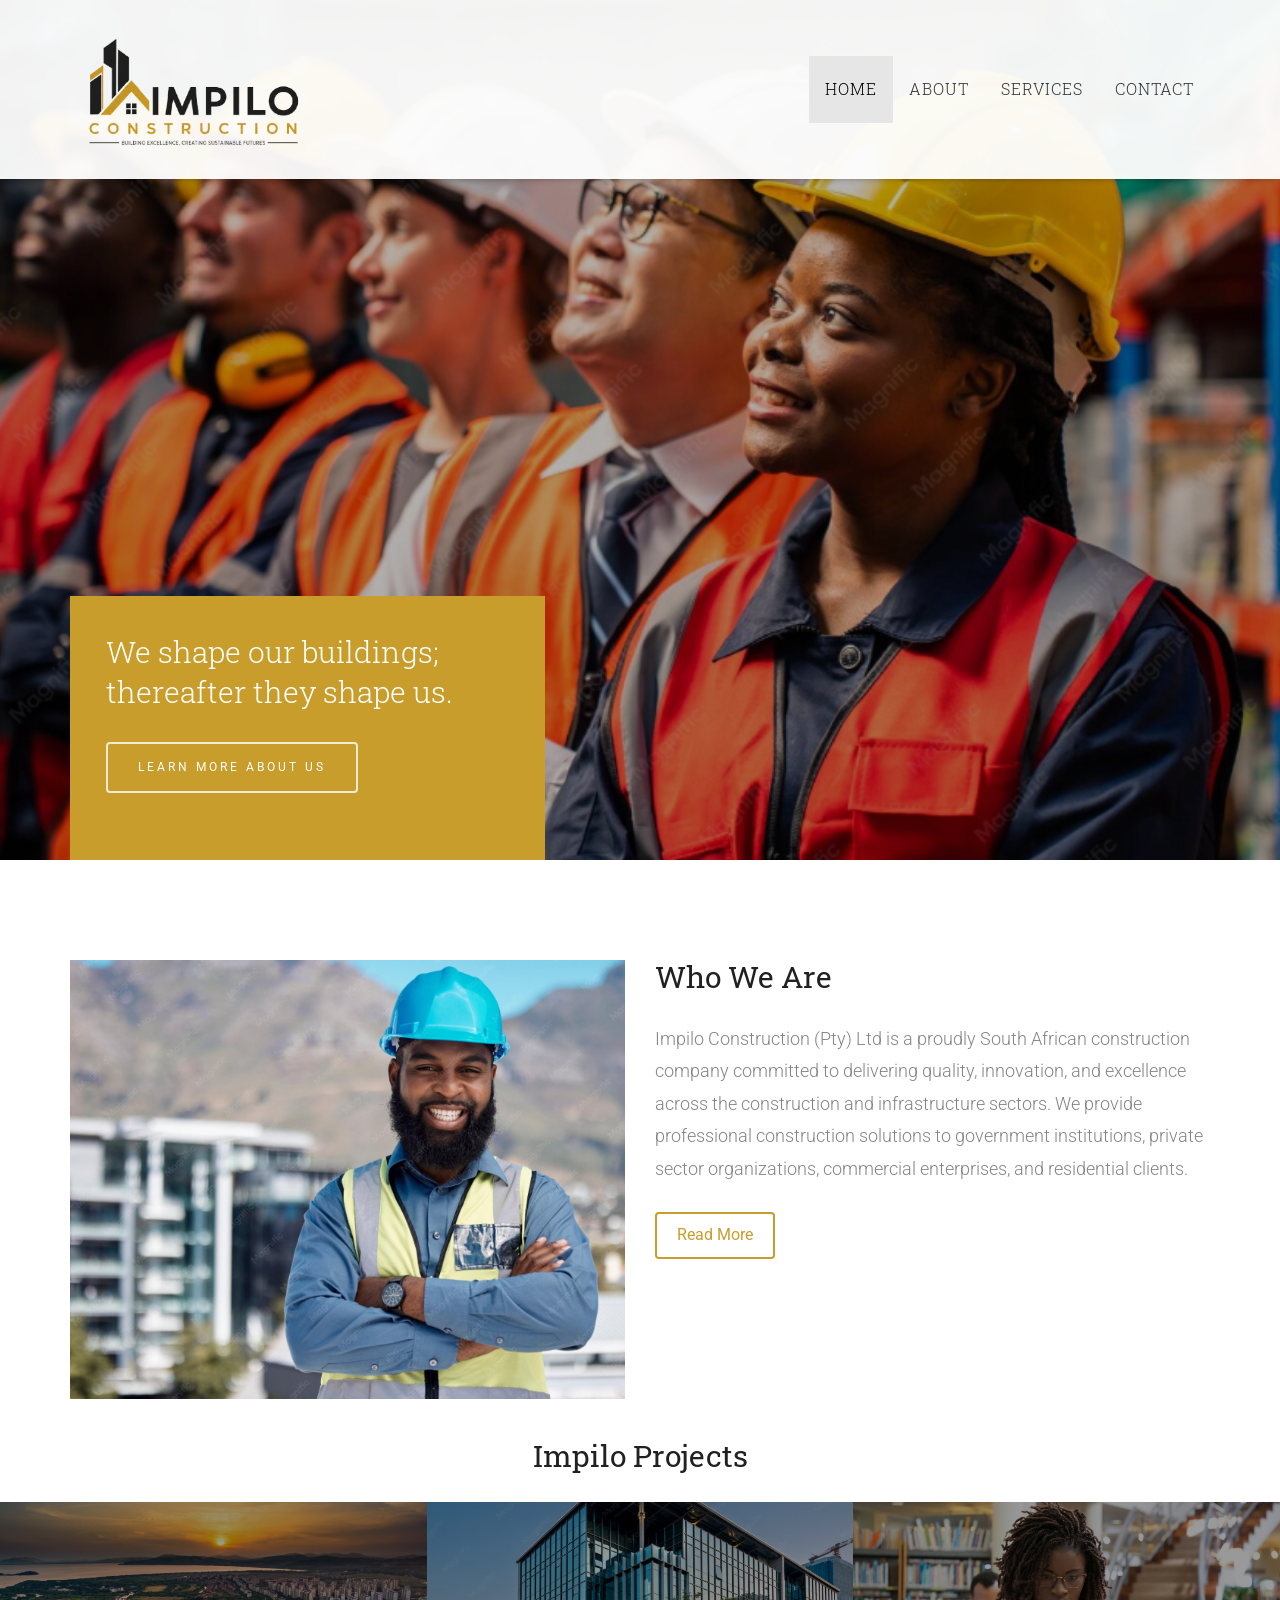
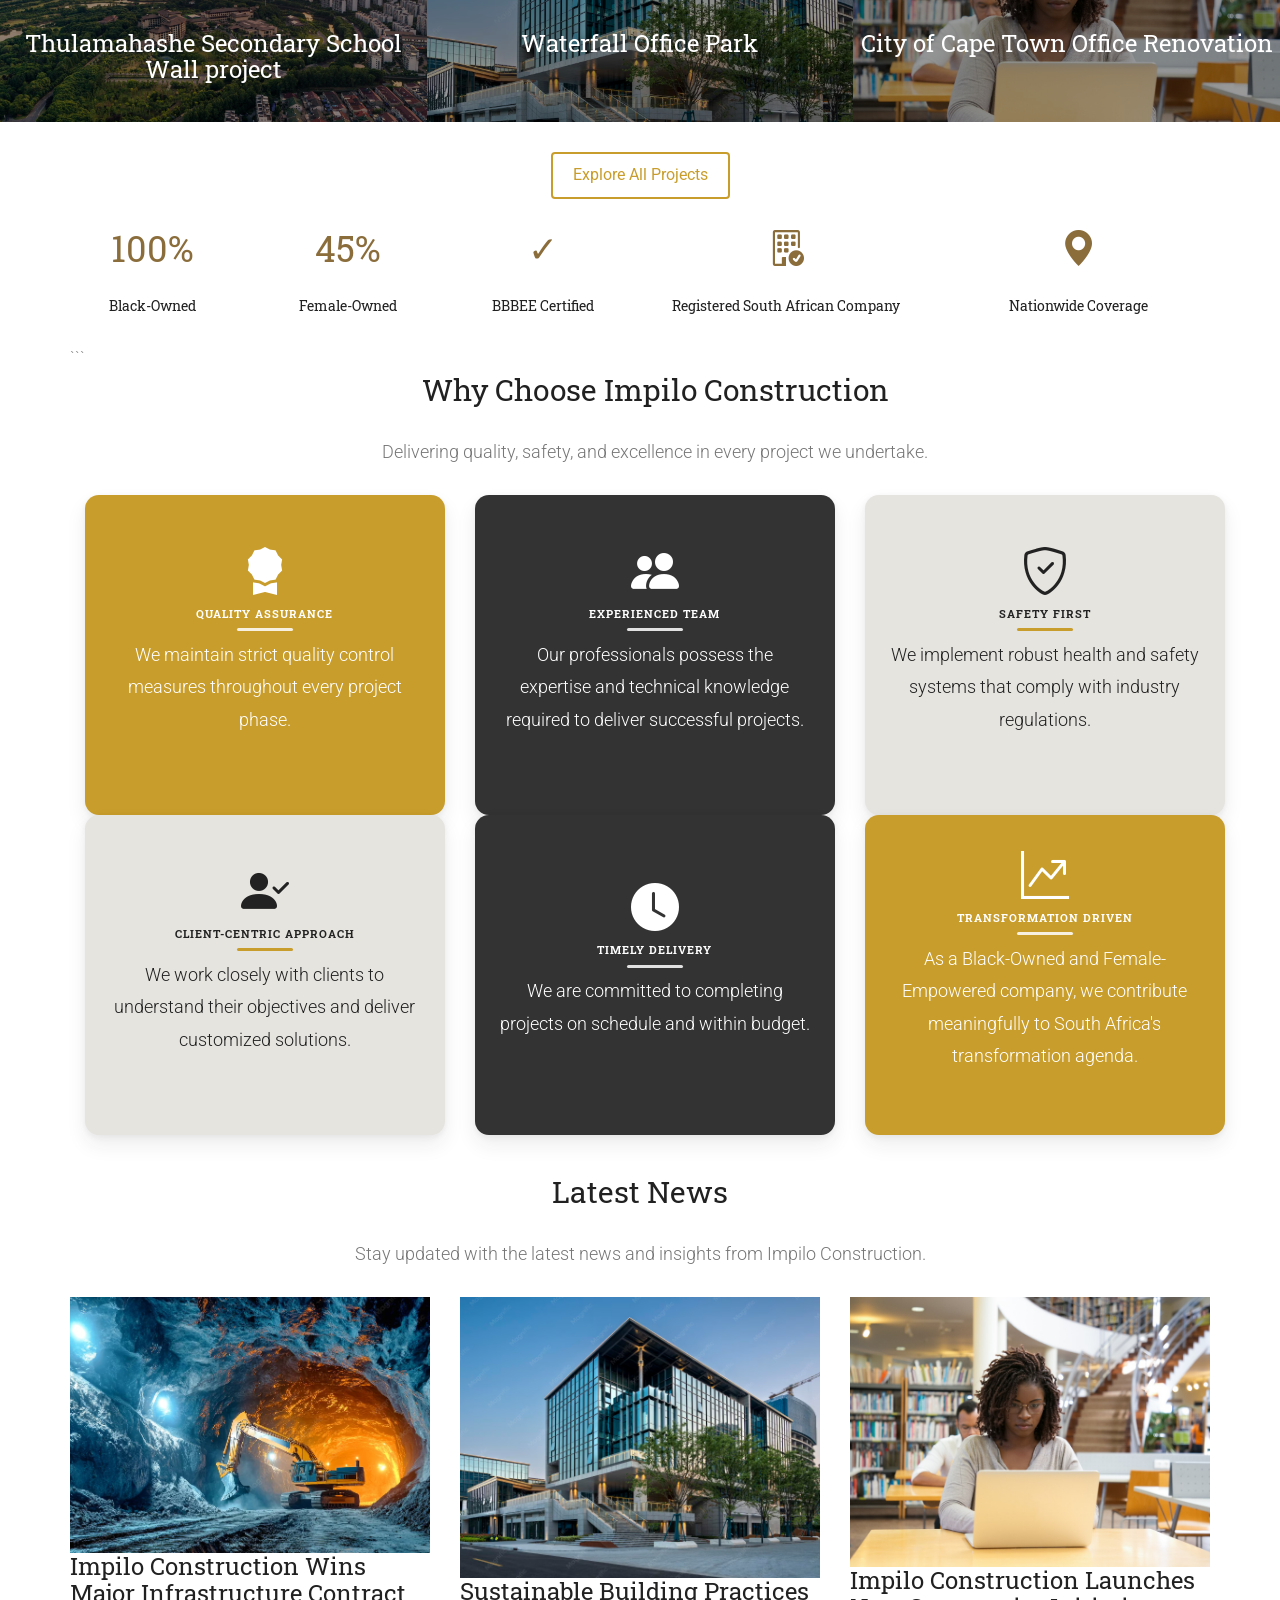
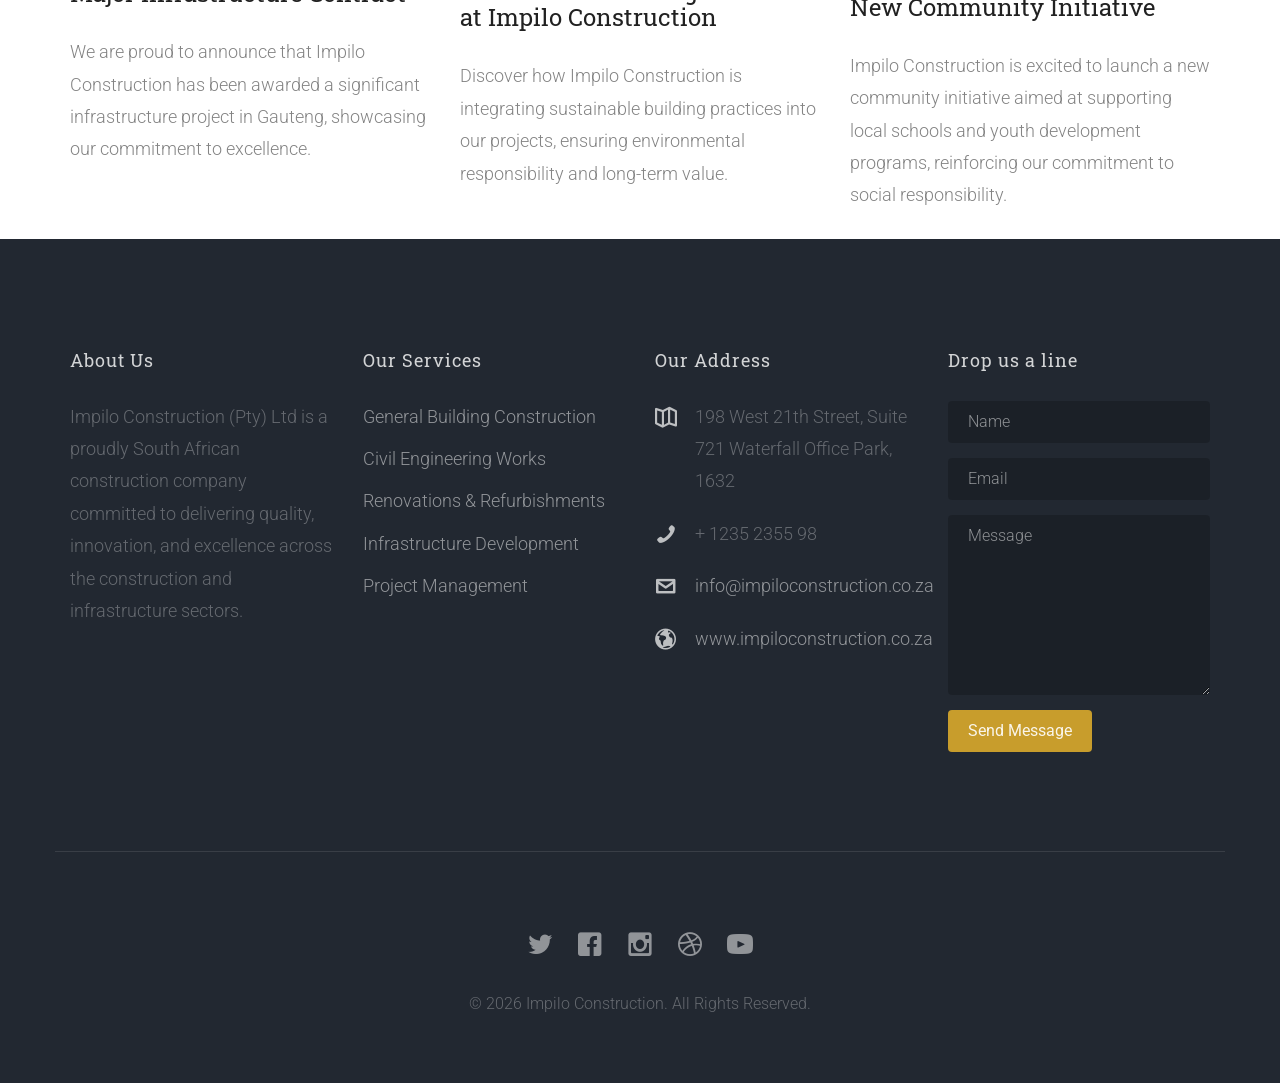
==== commit 0837255e: "Updated website" ====
--- a/index.html
+++ b/index.html
@@ -27,7 +27,7 @@
 
 	<!-- Place favicon.ico and apple-touch-icon.png in the root directory -->
 	<link rel="shortcut icon" href="favicon.ico">
-
+<link rel="stylesheet" href="https://cdn.jsdelivr.net/npm/bootstrap-icons@1.11.3/font/bootstrap-icons.min.css">
 	<link href='https://fonts.googleapis.com/css?family=Roboto:400,100,300,700,900' rel='stylesheet' type='text/css'>
 	<link href="https://fonts.googleapis.com/css?family=Roboto+Slab:300,400,700" rel="stylesheet">
 	
@@ -73,12 +73,13 @@
 								<li>
 									<a class="impilo-sub-ddown active" href="index.html">Home</a>
 								</li>
-								<li><a href="work.html">Projects</a></li>
+								<!--<li><a href="work.html">Projects</a></li>-->
+								<li><a href="about.html">About</a></li>
 								<li>
 									<a href="services.html" >Services</a>
 									
 								</li>
-								<li><a href="about.html">About</a></li>
+								
 								<li><a href="contact.html">Contact</a></li>
 							</ul>
 						</nav>
@@ -96,8 +97,8 @@
 			   			<div class="col-md-5 col-sm-6 col-xs-12 js-fullheight slider-text">
 			   				<div class="slider-text-inner">
 			   					<div class="desc">
-			   						<h2>We shape our buildings; thereafter they shape Us.</h2>
-			   						<p><a href="#" class="btn btn-primary btn-outline">View Details</a></p>
+			   						<h2>We shape our buildings; thereafter they shape us.</h2>
+			   						<p><a href="about.html" class="btn btn-primary btn-outline">Learn more about us</a></p>
 			   					</div>
 			   				</div>
 			   			</div>
@@ -110,20 +111,20 @@
 			   				<div class="slider-text-inner">
 			   					<div class="desc">
 			   						<h2>Architecture is a visual art, and the buildings speak for themselves.</h2>
-			   						<p><a href="#" class="btn btn-primary btn-outline">View Details</a></p>
+			   						<p><a href="services.html" class="btn btn-primary btn-outline">View Services</a></p>
 			   					</div>
 			   				</div>
 			   			</div>
 			   		</div>
 			   	</li>
-			   	<li style="background-image: url(images/slide_3.PNG);">
+			   	<li style="background-image: url(images/slide_9.PNG);">
 			   		<div class="overlay-gradient"></div>
 			   		<div class="container">
 			   			<div class="col-md-5 col-sm-6 col-xs-12 js-fullheight slider-text">
 			   				<div class="slider-text-inner">
 			   					<div class="desc">
-			   						<h2>Architecture begins where engineering ends.</h2>
-			   						<p><a href="#" class="btn btn-primary btn-outline">View Details</a></p>
+			   						<h2>Start a project with us.</h2>
+			   						<p><a href="contact.html" class="btn btn-primary btn-outline">Contact us</a></p>
 			   					</div>
 			   				</div>
 			   			</div>
@@ -132,43 +133,264 @@
 			  	</ul>
 		  	</div>
 		</aside>
-		<div id="impilo-section">
+		<div class="impilo-section">
+			<div class="container">
+				<div class="row" style="margin-top: 100px;">	
+					<div class="col-md-6 text-center impilo-heading">
+						<img src="images/slide_6.PNG" class="img-responsive">
+					</div>
+					<div class="col-md-6 text-left impilo-heading">
+						<h2>Who We Are</h2>
+						<p>Impilo Construction (Pty) Ltd is a proudly South African construction company committed to 
+						delivering quality, innovation, and excellence across the construction and infrastructure 
+						sectors. We provide professional construction solutions to government institutions, private 
+						sector organizations, commercial enterprises, and residential clients. </p>
+
+						
+						<a href="about.html" class="btn btn-primary btn-outline">Read More</a>
+					</div>
+				</div>
+			</div>
+
+		</div>
+	
+			<h2 class="text-center">Impilo Projects</h2>
+<div id="impilo-section">
 			<div class="grid-project-section">
 				<a href="#">
-					<img src="images/project-1.jpg" alt="Project" class="img-responsive">
+					<img src="images/slide_16.PNG" alt="Project" class="img-responsive">
 					<div class="desc text-center">
-						<h2>100% Black-Owned </h2>
-						<p>We are proud to be a fully black-owned construction company, contributing to economic empowerment.</p>
+						<h2>Thulamahashe Secondary School Wall project </h2>
+						
 					</div>
 				</a>
 			</div>
 			<div class="grid-project-section">
 				<a href="#">
-					<img src="images/project-2.jpg" alt="Project" class="img-responsive">
+					<img src="images/slide_17.PNG" alt="Project" class="img-responsive">
 					<div class="desc text-center">
-						<h2>45% Female-Owned </h2>
-						<p>We are dedicated to empowering women in the construction industry.</p>
+						<h2>Waterfall Office Park</h2>
+						
 					</div>
 				</a>
 			</div>
 			<div class="grid-project-section">
 				<a href="#">
-					<img src="images/project-3.jpg" alt="Project" class="img-responsive">
+					<img src="images/slide_18.PNG" alt="Project" class="img-responsive">
 					<div class="desc text-center">
-						<h2>BBBEE Certified</h2>
-							<p>We are committed to promoting equality and diversity within the construction industry.</p>
+						<h2>City of Cape Town Office Renovation</h2>
+						
 					</div>
 				</a>
 			</div>
-			
-			
-		
+			<!--Place button in center-->
+			<div class="text-center" >
+				<button style="margin: 30px;" class="btn btn-primary btn-outline">Explore All Projects</button>
+			</div>
+
 		</div>
-				<footer>
-			<div id="footer">
-				<div class="container">
-					<div class="row">
-						<div class="col-md-3">
+
+		<!--Please create a news section. Place the articles in cards-->	
+		<div class="container">
+			<!-- WHY CHOOSE US -->
+<div class="row text-center mb-5">
+
+    <div class="col-md-2 mb-4">
+        <div class="p-4">
+            <h1 class="display-4 text-warning">100%</h1>
+            <h5>Black-Owned</h5>
+        </div>
+    </div>
+
+    <div class="col-md-2 mb-4">
+        <div class="p-4">
+            <h1 class="display-4 text-warning">45%</h1>
+            <h5>Female-Owned</h5>
+        </div>
+    </div>
+
+    <div class="col-md-2 mb-4">
+        <div class="p-4">
+            <h1 class="display-4 text-warning">✓</h1>
+            <h5>BBBEE Certified</h5>
+        </div>
+    </div>
+
+    <div class="col-md-3 mb-4">
+        <div class="p-4">
+            <h1 class="display-4 text-warning"><i class="bi bi-building-check display-4 text-warning"></i></h1>
+            <h5 class="mt-3">Registered South African Company</h5>
+        </div>
+    </div>
+
+    <div class="col-md-3 mb-4">
+        <div class="p-4">
+           <h1 class="display-4 text-warning"> <i class="bi bi-geo-alt-fill display-4 text-warning"></i></h1>
+            <h5 class="mt-3">Nationwide Coverage</h5>
+        </div>
+    </div>
+
+</div>
+<!-- WHY CHOOSE IMPILO CONSTRUCTION -->
+<!-- WHY CHOOSE IMPILO CONSTRUCTION -->
+
+<section id="why-us" class="py-5">
+
+```
+<div class="container">
+
+    <div class="text-center mb-5">
+        <h2 class="fw-bold">Why Choose Impilo Construction</h2>
+        <p class="text-muted">
+            Delivering quality, safety, and excellence in every project we undertake.
+        </p>
+    </div>
+
+    <div class="row g-4">
+
+        <!-- Quality Assurance -->
+        <div class="col-md-4">
+            <div class="card text-white h-100 shadow border-0 p-4"
+                 style="background-color:#C89D2C;">
+                <div class="text-center">
+                    <i class="bi bi-award-fill display-4"></i>
+                    <h4 class="mt-3">Quality Assurance</h4>
+                    <p>
+                        We maintain strict quality control measures throughout every project phase.
+                    </p>
+                </div>
+            </div>
+        </div>
+
+        <!-- Experienced Team -->
+        <div class="col-md-4">
+            <div class="card text-white h-100 shadow border-0 p-4"
+                 style="background-color:#333333;">
+                <div class="text-center">
+                    <i class="bi bi-people-fill display-4"></i>
+                    <h4 class="mt-3">Experienced Team</h4>
+                    <p>
+                        Our professionals possess the expertise and technical knowledge required to deliver successful projects.
+                    </p>
+                </div>
+            </div>
+        </div>
+
+        <!-- Safety First -->
+        <div class="col-md-4">
+            <div class="card text-dark h-100 shadow border-0 p-4"
+                 style="background-color:#E6E4DF;">
+                <div class="text-center">
+                    <i class="bi bi-shield-check display-4"></i>
+                    <h4 class="mt-3">Safety First</h4>
+                    <p>
+                        We implement robust health and safety systems that comply with industry regulations.
+                    </p>
+                </div>
+            </div>
+        </div>
+
+        <!-- Client-Centric -->
+        <div class="col-md-4">
+            <div class="card text-dark h-100 shadow border-0 p-4"
+                 style="background-color:#E6E4DF;">
+                <div class="text-center">
+                    <i class="bi bi-person-check-fill display-4"></i>
+                    <h4 class="mt-3">Client-Centric Approach</h4>
+                    <p>
+                        We work closely with clients to understand their objectives and deliver customized solutions.
+                    </p>
+                </div>
+            </div>
+        </div>
+
+        <!-- Timely Delivery -->
+        <div class="col-md-4">
+            <div class="card text-white h-100 shadow border-0 p-4"
+                 style="background-color:#333333;">
+                <div class="text-center">
+                    <i class="bi bi-clock-fill display-4"></i>
+                    <h4 class="mt-3">Timely Delivery</h4>
+                    <p>
+                        We are committed to completing projects on schedule and within budget.
+                    </p>
+                </div>
+            </div>
+        </div>
+
+        <!-- Transformation Driven -->
+        <div class="col-md-4">
+            <div class="card text-white h-100 shadow border-0 p-4"
+                 style="background-color:#C89D2C;">
+                <div class="text-center">
+                    <i class="bi bi-graph-up-arrow display-4"></i>
+                    <h4 class="mt-3">Transformation Driven</h4>
+                    <p>
+                        As a Black-Owned and Female-Empowered company, we contribute meaningfully to South Africa's transformation agenda.
+                    </p>
+                </div>
+            </div>
+        </div>
+
+    </div>
+
+</div>
+
+</section>
+
+
+
+		</div>
+		</div>
+		<!--create latest news-->
+		<section id="latest-news">
+			<div class="container">
+				<div class="text-center mb-5" style="margin-top: 40px;">
+					<h2 class="fw-bold">Latest News</h2>
+					<p class="text-muted
+">
+						Stay updated with the latest news and insights from Impilo Construction.
+					</p>
+				</div>
+				<div class="row g-4">
+					<div class="col-md-4">
+						<div class="card h-100 shadow border-0">
+							<img src="images/slide_29.PNG" class="card-img-top img-responsive" alt="
+News 1">
+							<div class="card-body">		
+								<h3 class="card-title">Impilo Construction Wins Major Infrastructure Contract</h3>
+								<p class="card-text">We are proud to announce that Impilo Construction has been awarded a significant infrastructure project in Gauteng, showcasing our commitment to excellence.</p>
+								
+							</div>
+						</div>
+					</div>
+					<div class="col-md-4">
+						<div class="card h-100 shadow border-0">
+							<img src="images/slide_17.PNG"  class="card-img-top img-responsive" alt="News 2">
+							<div class="card-body">
+								<h3 class="card-title">Sustainable Building Practices at Impilo Construction</h3>
+								<p class="card-text">Discover how Impilo Construction is integrating sustainable building practices into our projects, ensuring environmental responsibility and long-term value.</p>
+								
+							</div>
+						</div>
+					</div>
+					<div class="col-md-4">
+						<div class="card h-100 shadow border-0">
+							<img src="images/slide_18.PNG" class="card-img-top img-responsive" alt="News 3">
+							<div class="card-body">
+								<h3 class="card-title">Impilo Construction Launches New Community Initiative</h3>
+								<p class="card-text">Impilo Construction is excited to launch a new community initiative aimed at supporting local schools and youth development programs, reinforcing our commitment to social responsibility.</p>
+							</div>
+						</div>
+					</div>
+				</div>
+			</div>
+		</section>
+					<footer>
+					<div id="footer">
+						<div class="container">
+							<div class="row">
+								<div class="col-md-3">
 							<h3 class="section-title">About Us</h3>
 							<p>Impilo Construction (Pty) Ltd is a proudly South African construction company committed to 
 								delivering quality, innovation, and excellence across the construction and infrastructure 
--- a/css/style.css
+++ b/css/style.css
@@ -25,14 +25,14 @@
 }
 
 a {
-  color: #FA7E0A;
+  color: #C89D2C;
   -webkit-transition: 0.5s;
   -o-transition: 0.5s;
   transition: 0.5s;
 }
 a:hover {
   text-decoration: none !important;
-  color: #FA7E0A !important;
+  color: #C89D2C !important;
 }
 
 p, ul, ol {
@@ -55,17 +55,17 @@
 
 ::-webkit-selection {
   color: #fcfcfc;
-  background: #FA7E0A;
+  background: #C89D2C;
 }
 
 ::-moz-selection {
   color: #fcfcfc;
-  background: #FA7E0A;
+  background: #C89D2C;
 }
 
 ::selection {
   color: #fcfcfc;
-  background: #FA7E0A;
+  background: #C89D2C;
 }
 
 .btn {
@@ -93,9 +93,9 @@
 }
 
 .btn-primary {
-  background: #FA7E0A;
-  color: #fff;
-  border: 2px solid #FA7E0A;
+  background: #C89D2C;
+  color: #fff;
+  border: 2px solid #C89D2C;
 }
 .btn-primary:hover, .btn-primary:focus, .btn-primary:active {
   background: #fb8b23 !important;
@@ -103,11 +103,11 @@
 }
 .btn-primary.btn-outline {
   background: transparent;
-  color: #FA7E0A;
-  border: 2px solid #FA7E0A;
+  color: #C89D2C;
+  border: 2px solid #C89D2C;
 }
 .btn-primary.btn-outline:hover, .btn-primary.btn-outline:focus, .btn-primary.btn-outline:active {
-  background: #FA7E0A;
+  background: #C89D2C;
   color: #fff;
 }
 
@@ -524,7 +524,7 @@
   color: rgba(0, 0, 0, 0.9);
 }
 #impilo-logo a i {
-  color: #FA7E0A;
+  color: #C89D2C;
   font-size: 30px;
   padding-right: 12px;
 }
@@ -552,7 +552,7 @@
 }
 
 #impilo-primary-menu > li > ul li.active > a {
-  color: #FA7E0A !important;
+  color: #C89D2C !important;
 }
 #impilo-primary-menu > li > .sf-with-ul:after {
   border: none !important;
@@ -634,7 +634,7 @@
   background: none;
 }
 #impilo-primary-menu .impilo-sub-menu a:hover {
-  color: #FA7E0A !important;
+  color: #C89D2C !important;
   background: none !important;
 }
 
@@ -759,7 +759,7 @@
   position: absolute;
   bottom: 0;
   left: 0;
-  background: rgba(250, 126, 10, 0.7);
+  background: #C89D2C
 }
 #impilo-hero .flexslider .slider-text > .slider-text-inner h2 {
   font-size: 30px;
@@ -843,7 +843,7 @@
   opacity: 1;
 }
 .grid-project:hover h3, .grid-project:focus h3 {
-  color: #FA7E0A;
+  color: #C89D2C;
 }
 
 #impilo-section {
@@ -979,10 +979,10 @@
   border-radius: 7px;
 }
 .impilo-social li a i {
-  color: #FA7E0A;
+  color: #C89D2C;
 }
 .impilo-social li a:hover {
-  color: #FA7E0A;
+  color: #C89D2C;
 }
 .impilo-social li a:hover, .impilo-social li a:active, .impilo-social li a:focus {
   outline: none;
@@ -1115,7 +1115,7 @@
 
 .impilo-social-icons > a {
   padding: 4px 10px;
-  color: #FA7E0A;
+  color: #C89D2C;
 }
 .impilo-social-icons > a i {
   font-size: 26px;
@@ -1229,7 +1229,7 @@
 }
 #footer #btn-submit {
   color: rgba(255, 255, 255, 0.9) !important;
-  background: #FA7E0A !important;
+  background: #C89D2C !important;
 }
 #footer .copy-right {
   border-top: 1px solid rgba(255, 255, 255, 0.1);
@@ -1305,14 +1305,14 @@
   color: rgba(255, 255, 255, 0.4);
 }
 #offcanvas-menu ul li a:hover {
-  color: #FA7E0A;
+  color: #C89D2C;
 }
 #offcanvas-menu ul li > .impilo-sub-menu {
   margin-top: 9px;
   padding-left: 20px;
 }
 #offcanvas-menu ul li.active > a {
-  color: #FA7E0A;
+  color: #C89D2C;
 }
 #offcanvas-menu ul .impilo-sub-menu {
   display: block !important;
@@ -1487,6 +1487,107 @@
   }
 }
 
+/* Uniform project grid images */
+@media screen and (min-width: 769px) {
+  /* Force a consistent height and crop images cleanly */
+  .grid-project-section {
+    overflow: hidden;
+  }
+  .grid-project-section img {
+    display: block;
+    width: 100%;
+    height: 220px; /* adjust this value if you want a taller/shorter thumbnail */
+    object-fit: cover; /* preserves aspect ratio and crops */
+  }
+}
+
+/* On small screens, let images size naturally to remain responsive */
+@media screen and (max-width: 768px) {
+  .grid-project-section img {
+    height: auto;
+    object-fit: contain;
+  }
+}
+
+/* WHY-US section: uniform card sizes, padding, and white text */
+#why-us .card {
+  /* Same minimum height so all cards line up */
+  min-height: 320px; /* adjust if you want taller cards */
+  display: flex;
+  flex-direction: column;
+  justify-content: center; /* center content vertically */
+  align-items: center;
+  padding: 1.5rem !important; /* padding for card content */
+  color: #ffffff !important; /* default: white text for dark/gold cards */
+  border-radius: 14px;
+  overflow: hidden;
+  box-shadow: 0 10px 20px rgba(33,33,33,0.08), 0 2px 6px rgba(33,33,33,0.06);
+  transition: transform 180ms ease, box-shadow 180ms ease;
+}
+
+#why-us .card .text-center {
+  padding: 0.5rem 1rem;
+  width: 100%;
+  color: inherit;
+}
+
+#why-us .card h4,
+#why-us .card p,
+#why-us .card i {
+  color: inherit !important; /* make sure headings, paragraphs and icons inherit white */
+}
+
+/* Larger icon and spacing */
+#why-us .card i {
+  font-size: 48px;
+  line-height: 1;
+  margin-bottom: 12px;
+  display: block;
+}
+
+#why-us .card h4 {
+  text-transform: uppercase;
+  font-weight: 700;
+  letter-spacing: 1px;
+  margin-bottom: 0.75rem;
+  font-size: 1.05rem;
+}
+
+/* small centered underline accent under the heading */
+#why-us .card h4::after {
+  content: "";
+  display: block;
+  width: 56px;
+  height: 3px;
+  margin: 8px auto 0;
+  background: rgba(255,255,255,0.85);
+  border-radius: 2px;
+}
+
+/* Light-background cards use dark text and dark underline */
+#why-us .card.text-dark {
+  color: #222222 !important;
+}
+#why-us .card.text-dark h4::after {
+  background: #C89D2C; /* gold accent on light cards */
+}
+
+/* On hover lift slightly */
+#why-us .card:hover {
+  transform: translateY(-6px);
+  box-shadow: 0 18px 36px rgba(33,33,33,0.12), 0 6px 18px rgba(33,33,33,0.08);
+}
+
+@media screen and (max-width: 768px) {
+  /* Let cards size naturally on small screens and reduce min-height */
+  #why-us .card {
+    min-height: auto;
+    padding: 1rem !important;
+    justify-content: flex-start;
+    align-items: stretch;
+  }
+}
+
 .border-bottom {
   border-bottom: 1px solid rgba(0, 0, 0, 0.06);
 }
